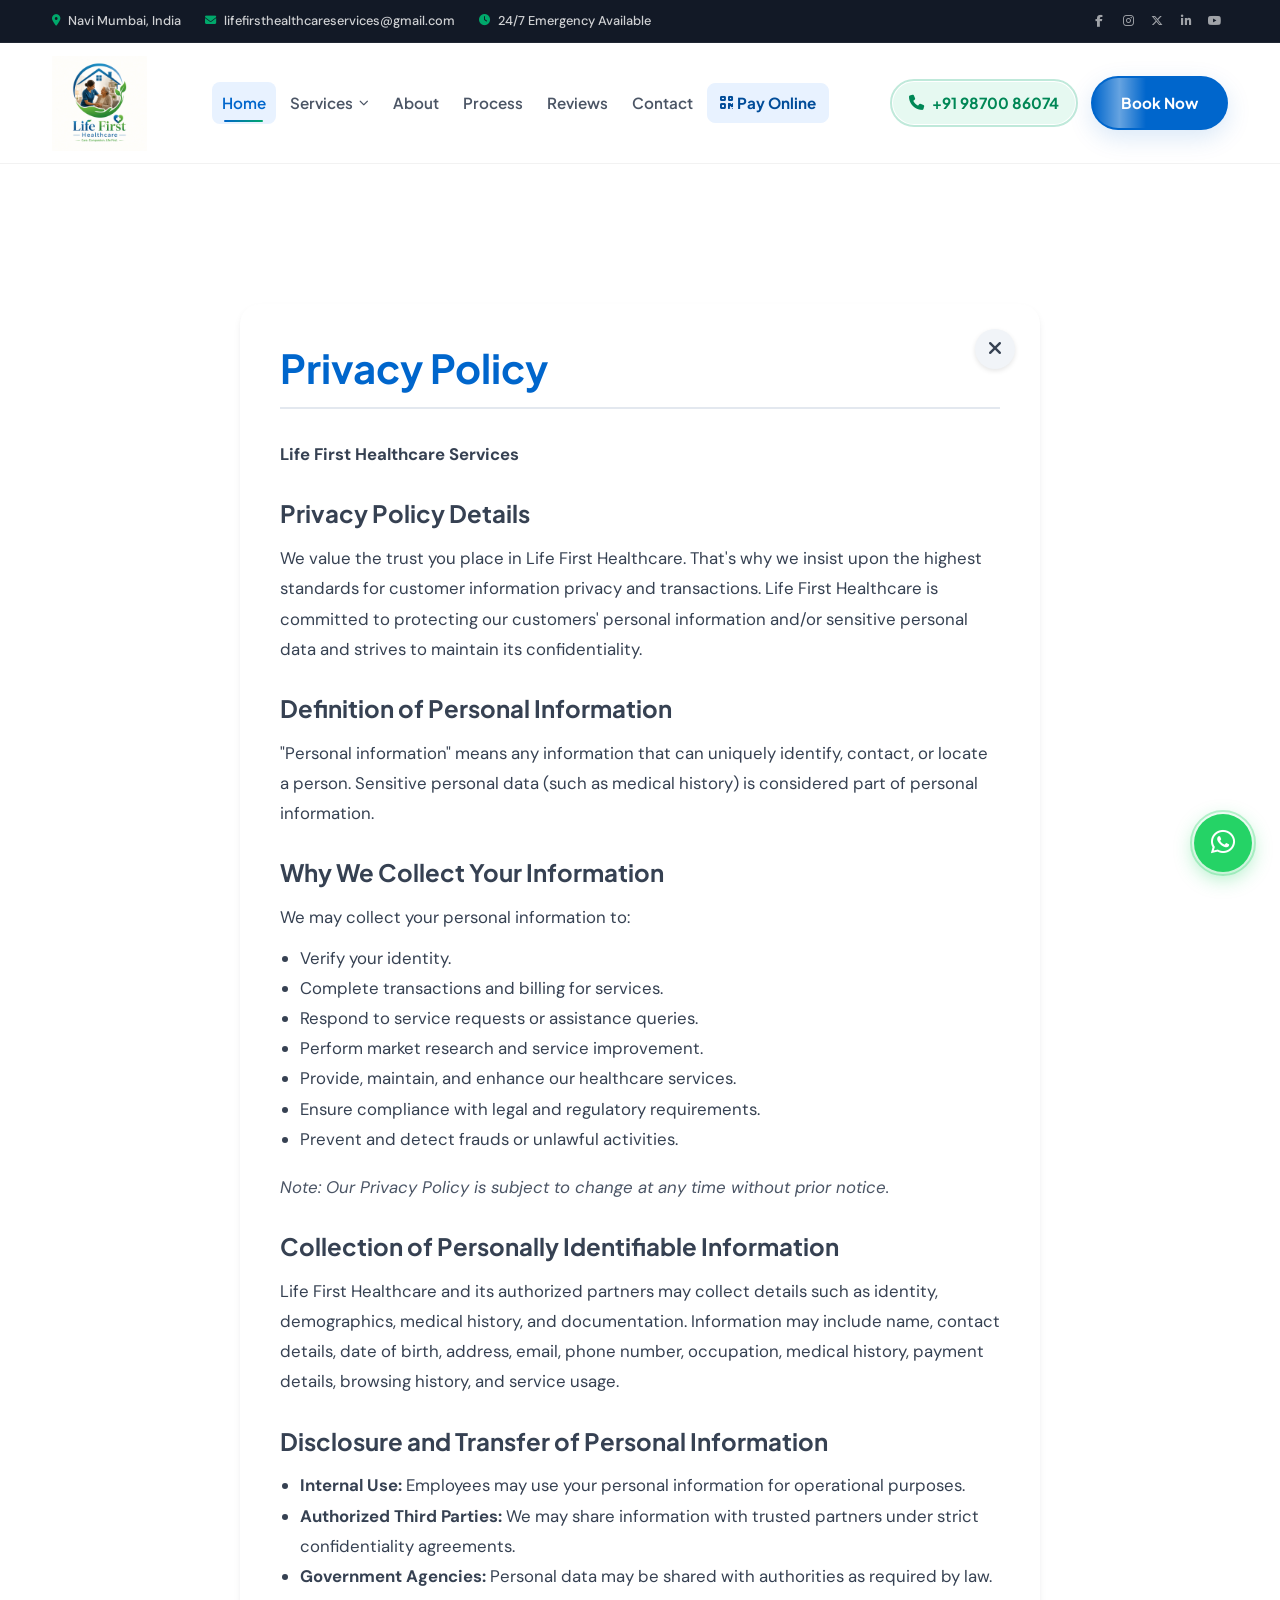
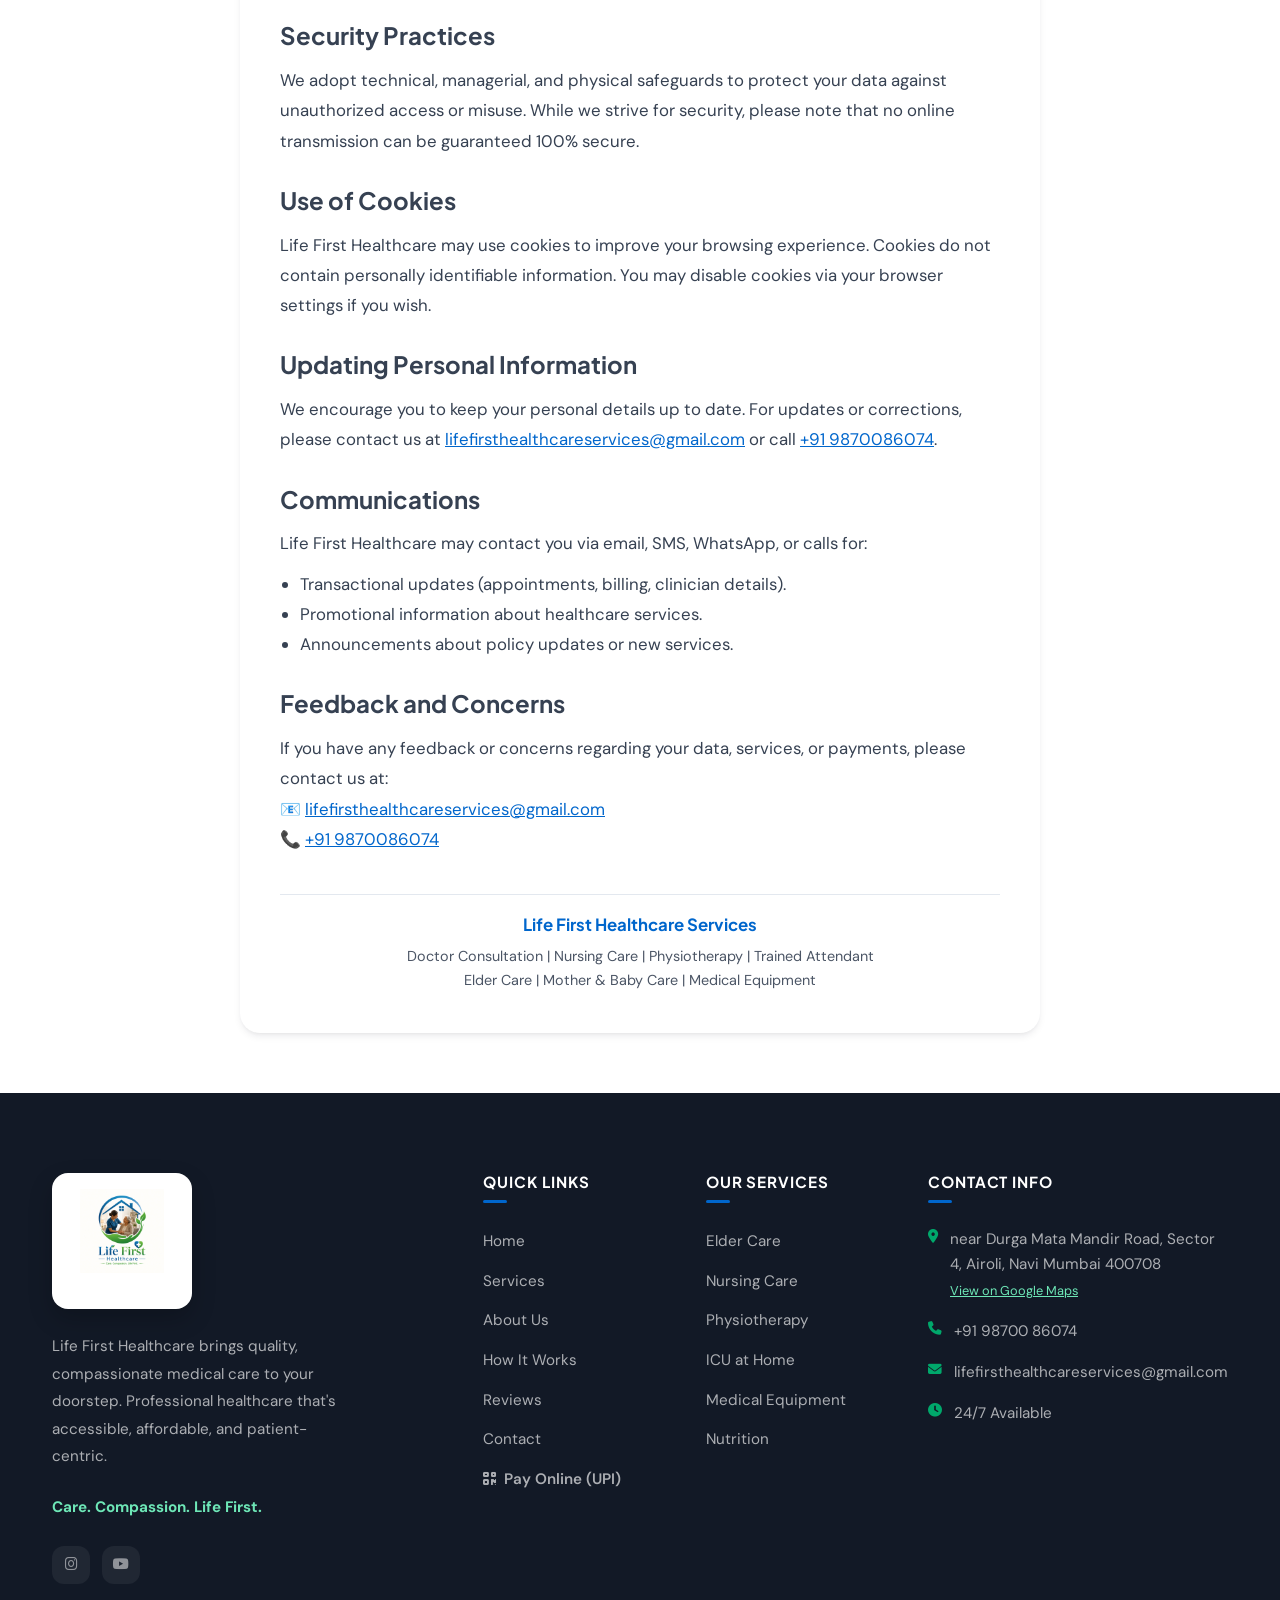
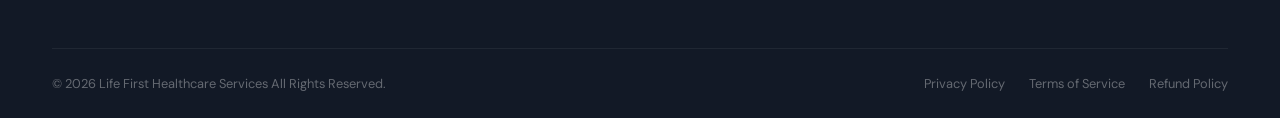
==== privacy.html @ 544d3007 "Initial commit" ====
<!DOCTYPE html>
<html lang="en">
<head>
  <meta charset="UTF-8" />
  <meta name="viewport" content="width=device-width, initial-scale=1.0" />
  <meta name="theme-color" content="#003366" />
  <title>Life First Healthcare - Quality Home Healthcare, Delivered to Your Doorstep</title>
  <meta name="description" content="Life First Healthcare provides premium home healthcare services — elder care, nursing, physiotherapy, ICU at home, lab tests & more. 24/7 care with verified professionals." />
  <meta name="keywords" content="home healthcare, elder care, nursing care, physiotherapy at home, ICU at home, lab tests, medical equipment, dental care, nutrition, Life First Healthcare" />

  <!-- Fonts (Plus Jakarta Sans + DM Sans) -->
  <link rel="preconnect" href="https://fonts.googleapis.com" />
  <link rel="preconnect" href="https://fonts.gstatic.com" crossorigin />
  <link href="https://fonts.googleapis.com/css2?family=Plus+Jakarta+Sans:wght@400;500;600;700;800&family=Playfair+Display:ital,wght@0,600;0,700;1,600&display=swap" rel="stylesheet" />

  <!-- Font Awesome 6 -->
  <link rel="stylesheet" href="https://cdnjs.cloudflare.com/ajax/libs/font-awesome/6.5.1/css/all.min.css" />

  <!-- Stylesheet -->
  <link rel="stylesheet" href="./assets/css/styles.css" />

  <!-- Favicon -->
  <link rel="icon" type="image/png" href="./assets/images/logo.png" />
</head>
<body>

  <!-- ===================== TOP BAR ===================== -->
  <div class="top-bar">
    <div class="container">
      <div class="top-bar-left">
        <div class="top-bar-item">
          <i class="fas fa-location-dot"></i>
          <span>Navi Mumbai, India</span>
        </div>
        <div class="top-bar-item">
          <i class="fas fa-envelope"></i>
          <span>lifefirsthealthcareservices@gmail.com</span>
        </div>
        <div class="top-bar-item">
          <i class="fas fa-clock"></i>
          <span>24/7 Emergency Available</span>
        </div>
      </div>
      <div class="top-bar-right">
        <div class="top-bar-social">
          <a href="#" aria-label="Facebook"><i class="fab fa-facebook-f"></i></a>
          <a href="#" aria-label="Instagram"><i class="fab fa-instagram"></i></a>
          <a href="#" aria-label="Twitter"><i class="fab fa-x-twitter"></i></a>
          <a href="#" aria-label="LinkedIn"><i class="fab fa-linkedin-in"></i></a>
          <a href="#" aria-label="YouTube"><i class="fab fa-youtube"></i></a>
        </div>
      </div>
    </div>
  </div>

  <!-- ===================== HEADER ===================== -->
  <header class="header" id="header">
    <div class="container">
      <nav class="navbar">
        <a href="index.html#home" class="logo">
          <img src="./assets/images/real-logo.jpg" alt="Life First Healthcare" />
        </a>

        <ul class="nav-links" id="navLinks">
          <li><a href="index.html#home" class="active">Home</a></li>
          <li class="dropdown">
            <a href="index.html#services" class="dropdown-toggle">
              Services <i class="fas fa-chevron-down"></i>
            </a>
            <div class="dropdown-menu">
              <a href="index.html#services" class="dropdown-item">
                <span class="dd-icon"><i class="fas fa-hand-holding-heart"></i></span> Elder Care
              </a>
              <a href="index.html#services" class="dropdown-item">
                <span class="dd-icon"><i class="fas fa-user-nurse"></i></span> Nursing Care
              </a>
              <a href="index.html#services" class="dropdown-item">
                <span class="dd-icon"><i class="fas fa-person-walking"></i></span> Physiotherapy
              </a>
              <a href="index.html#services" class="dropdown-item">
                <span class="dd-icon"><i class="fas fa-bed-pulse"></i></span> ICU at Home
              </a>
              <a href="index.html#services" class="dropdown-item">
                <span class="dd-icon"><i class="fas fa-wheelchair-move"></i></span> Medical Equipment
              </a>
              <a href="index.html#services" class="dropdown-item">
                <span class="dd-icon"><i class="fas fa-apple-whole"></i></span> Nutrition
              </a>
            </div>
          </li>
          <li><a href="index.html#about">About</a></li>
          <li><a href="index.html#how-it-works">Process</a></li>
          <li><a href="index.html#testimonials">Reviews</a></li>
          <li><a href="index.html#contact">Contact</a></li>
          <li><a href="#" onclick="openPaymentModal(event)" class="nav-pay-btn"><i class="fas fa-qrcode"></i> Pay Online</a></li>
          <li class="mobile-nav-cta">
            <a href="tel:+919870086074" class="btn btn-outline-primary" style="margin-bottom: 10px;"><i class="fas fa-phone"></i> +91 98700 86074</a>
            <a href="index.html#contact" class="btn btn-primary">Book Now</a>
          </li>
        </ul>

        <div class="nav-cta">
          <a href="tel:+919870086074" class="nav-phone">
            <i class="fas fa-phone"></i> +91 98700 86074
          </a>
          <a href="index.html#contact" class="btn btn-primary">Book Now</a>
        </div>

        <div class="menu-toggle" id="menuToggle" aria-label="Open menu" role="button" tabindex="0">
          <span></span><span></span><span></span>
        </div>
      </nav>
    </div>
  </header>

  <div class="nav-overlay" id="navOverlay"></div>

  
  <main id="main-content" style="padding: 140px 0 60px; min-height: 80vh;">
    <div class="container" style="max-width: 800px; margin: 0 auto; background: var(--white); padding: 40px; border-radius: var(--r-2xl); box-shadow: var(--shadow-md); position: relative;">
      <a href="index.html" aria-label="Close and return to home" style="position: absolute; top: 25px; right: 25px; width: 40px; height: 40px; background: var(--gray-100); border-radius: 50%; display: flex; align-items: center; justify-content: center; color: var(--text-dark); text-decoration: none; font-size: 1.2rem; transition: 0.3s; box-shadow: 0 2px 5px rgba(0,0,0,0.1);" onmouseover="this.style.background='var(--primary)'; this.style.color='white';" onmouseout="this.style.background='var(--gray-100)'; this.style.color='var(--text-dark)';">
        <i class="fas fa-times"></i>
      </a>
      <h1 style="color: var(--primary); font-size: 2.5rem; margin-bottom: 30px; border-bottom: 2px solid var(--gray-200); padding-bottom: 15px; padding-right: 50px;">Privacy Policy</h1>
      
      <p style="color: var(--gray-700); line-height: 1.8; margin-bottom: 20px;">
        <strong>Life First Healthcare Services</strong>
      </p>

      <h3 style="color: var(--text-dark); margin-top: 30px; margin-bottom: 15px; font-size: 1.5rem;">Privacy Policy Details</h3>
      <p style="color: var(--gray-700); line-height: 1.8; margin-bottom: 20px;">
        We value the trust you place in Life First Healthcare. That's why we insist upon the highest standards for customer information privacy and transactions. Life First Healthcare is committed to protecting our customers' personal information and/or sensitive personal data and strives to maintain its confidentiality.
      </p>

      <h3 style="color: var(--text-dark); margin-top: 30px; margin-bottom: 15px; font-size: 1.5rem;">Definition of Personal Information</h3>
      <p style="color: var(--gray-700); line-height: 1.8; margin-bottom: 20px;">
        "Personal information" means any information that can uniquely identify, contact, or locate a person. Sensitive personal data (such as medical history) is considered part of personal information.
      </p>

      <h3 style="color: var(--text-dark); margin-top: 30px; margin-bottom: 15px; font-size: 1.5rem;">Why We Collect Your Information</h3>
      <p style="color: var(--gray-700); line-height: 1.8; margin-bottom: 10px;">We may collect your personal information to:</p>
      <ul style="color: var(--gray-700); line-height: 1.8; margin-bottom: 20px; padding-left: 20px; list-style-type: disc;">
        <li>Verify your identity.</li>
        <li>Complete transactions and billing for services.</li>
        <li>Respond to service requests or assistance queries.</li>
        <li>Perform market research and service improvement.</li>
        <li>Provide, maintain, and enhance our healthcare services.</li>
        <li>Ensure compliance with legal and regulatory requirements.</li>
        <li>Prevent and detect frauds or unlawful activities.</li>
      </ul>
      <p style="color: var(--gray-600); font-style: italic; margin-bottom: 20px;">Note: Our Privacy Policy is subject to change at any time without prior notice.</p>

      <h3 style="color: var(--text-dark); margin-top: 30px; margin-bottom: 15px; font-size: 1.5rem;">Collection of Personally Identifiable Information</h3>
      <p style="color: var(--gray-700); line-height: 1.8; margin-bottom: 20px;">
        Life First Healthcare and its authorized partners may collect details such as identity, demographics, medical history, and documentation. Information may include name, contact details, date of birth, address, email, phone number, occupation, medical history, payment details, browsing history, and service usage.
      </p>

      <h3 style="color: var(--text-dark); margin-top: 30px; margin-bottom: 15px; font-size: 1.5rem;">Disclosure and Transfer of Personal Information</h3>
      <ul style="color: var(--gray-700); line-height: 1.8; margin-bottom: 20px; padding-left: 20px; list-style-type: disc;">
        <li><strong>Internal Use:</strong> Employees may use your personal information for operational purposes.</li>
        <li><strong>Authorized Third Parties:</strong> We may share information with trusted partners under strict confidentiality agreements.</li>
        <li><strong>Government Agencies:</strong> Personal data may be shared with authorities as required by law.</li>
      </ul>

      <h3 style="color: var(--text-dark); margin-top: 30px; margin-bottom: 15px; font-size: 1.5rem;">Security Practices</h3>
      <p style="color: var(--gray-700); line-height: 1.8; margin-bottom: 20px;">
        We adopt technical, managerial, and physical safeguards to protect your data against unauthorized access or misuse. While we strive for security, please note that no online transmission can be guaranteed 100% secure.
      </p>

      <h3 style="color: var(--text-dark); margin-top: 30px; margin-bottom: 15px; font-size: 1.5rem;">Use of Cookies</h3>
      <p style="color: var(--gray-700); line-height: 1.8; margin-bottom: 20px;">
        Life First Healthcare may use cookies to improve your browsing experience. Cookies do not contain personally identifiable information. You may disable cookies via your browser settings if you wish.
      </p>

      <h3 style="color: var(--text-dark); margin-top: 30px; margin-bottom: 15px; font-size: 1.5rem;">Updating Personal Information</h3>
      <p style="color: var(--gray-700); line-height: 1.8; margin-bottom: 20px;">
        We encourage you to keep your personal details up to date. For updates or corrections, please contact us at <a href="mailto:lifefirsthealthcareservices@gmail.com" style="color: var(--primary); text-decoration: underline;">lifefirsthealthcareservices@gmail.com</a> or call <a href="tel:+919870086074" style="color: var(--primary); text-decoration: underline;">+91 9870086074</a>.
      </p>

      <h3 style="color: var(--text-dark); margin-top: 30px; margin-bottom: 15px; font-size: 1.5rem;">Communications</h3>
      <p style="color: var(--gray-700); line-height: 1.8; margin-bottom: 10px;">Life First Healthcare may contact you via email, SMS, WhatsApp, or calls for:</p>
      <ul style="color: var(--gray-700); line-height: 1.8; margin-bottom: 20px; padding-left: 20px; list-style-type: disc;">
        <li>Transactional updates (appointments, billing, clinician details).</li>
        <li>Promotional information about healthcare services.</li>
        <li>Announcements about policy updates or new services.</li>
      </ul>

      <h3 style="color: var(--text-dark); margin-top: 30px; margin-bottom: 15px; font-size: 1.5rem;">Feedback and Concerns</h3>
      <p style="color: var(--gray-700); line-height: 1.8; margin-bottom: 20px;">
        If you have any feedback or concerns regarding your data, services, or payments, please contact us at:
        <br>📧 <a href="mailto:lifefirsthealthcareservices@gmail.com" style="color: var(--primary); text-decoration: underline;">lifefirsthealthcareservices@gmail.com</a>
        <br>📞 <a href="tel:+919870086074" style="color: var(--primary); text-decoration: underline;">+91 9870086074</a>
      </p>

      <div style="margin-top: 40px; padding-top: 20px; border-top: 1px solid var(--gray-200); text-align: center;">
        <h4 style="color: var(--primary); margin-bottom: 10px;">Life First Healthcare Services</h4>
        <p style="color: var(--gray-600); font-size: 0.9rem;">
          Doctor Consultation | Nursing Care | Physiotherapy | Trained Attendant<br>
          Elder Care | Mother & Baby Care | Medical Equipment
        </p>
      </div>
    </div>
  </main>


  <!-- ===================== FOOTER ===================== -->
  <footer class="footer">
    <div class="container">
      <div class="footer-grid">
        <div class="footer-brand">
          <a href="index.html#home" class="logo footer-logo">
            <img src="./assets/images/real-logo.jpg" alt="Life First Healthcare" loading="lazy" />
          </a>
          <p>Life First Healthcare brings quality, compassionate medical care to your doorstep. Professional healthcare that's accessible, affordable, and patient-centric.</p>
          <p class="tagline">Care. Compassion. Life First.</p>
          <div class="footer-social">
            <a href="https://www.instagram.com/lifefirst.24/?hl=en" target="_blank" rel="noopener noreferrer" aria-label="Instagram"><i class="fab fa-instagram"></i></a>
            <a href="https://www.youtube.com/@LifeFirstHealthcare" target="_blank" rel="noopener noreferrer" aria-label="YouTube"><i class="fab fa-youtube"></i></a>
          </div>
        </div>

        <div>
          <h4>Quick Links</h4>
          <ul class="footer-links">
            <li><a href="index.html#home">Home</a></li>
            <li><a href="index.html#services">Services</a></li>
            <li><a href="index.html#about">About Us</a></li>
            <li><a href="index.html#how-it-works">How It Works</a></li>
            <li><a href="index.html#testimonials">Reviews</a></li>
            <li><a href="index.html#contact">Contact</a></li>
            <li><a href="#" onclick="openPaymentModal(event)" style="font-weight: 600;"><i class="fas fa-qrcode" style="margin-right: 4px;"></i> Pay Online (UPI)</a></li>
          </ul>
        </div>

        <div>
          <h4>Our Services</h4>
          <ul class="footer-links">
            <li><a href="index.html#services">Elder Care</a></li>
            <li><a href="index.html#services">Nursing Care</a></li>
            <li><a href="index.html#services">Physiotherapy</a></li>
            <li><a href="index.html#services">ICU at Home</a></li>
            <li><a href="index.html#services">Medical Equipment</a></li>
            <li><a href="index.html#services">Nutrition</a></li>
          </ul>
        </div>

        <div>
          <h4>Contact Info</h4>
          <div class="footer-contact-item">
            <i class="fas fa-location-dot"></i>
            <span>
              near Durga Mata Mandir Road, Sector 4, Airoli, Navi Mumbai 400708<br>
              <a href="https://www.google.com/maps/search/?api=1&query=near+Durga+Mata+Mandir+Road,+Sector+4,+Airoli,+Navi+Mumbai,+Maharashtra+400708" target="_blank" rel="noopener" style="color: #6ee7b7; font-size: 0.8rem; text-decoration: underline; margin-top: 3px; display: inline-block;">View on Google Maps</a>
            </span>
          </div>
          <div class="footer-contact-item">
            <i class="fas fa-phone"></i>
            <span>+91 98700 86074</span>
          </div>
          <div class="footer-contact-item">
            <i class="fas fa-envelope"></i>
            <span>lifefirsthealthcareservices@gmail.com</span>
          </div>
          <div class="footer-contact-item">
            <i class="fas fa-clock"></i>
            <span>24/7 Available</span>
          </div>
        </div>
      </div>

      <div class="footer-bottom">
        <p>&copy; 2026 Life First Healthcare Services All Rights Reserved.</p>
        <div class="footer-bottom-links">
          <a href="privacy.html">Privacy Policy</a>
          <a href="terms.html">Terms of Service</a>
          <a href="#">Refund Policy</a>
        </div>
      </div>
    </div>
  </footer>

  <!-- ===================== FLOATING BUTTONS ===================== -->
  <div class="whatsapp-float">
    <a href="https://wa.me/919870086074?text=Hello,%20I'm%20interested%20in%20your%20home%20healthcare%20services.%20Please%20guide%20me." target="_blank" class="whatsapp-btn" aria-label="Chat on WhatsApp">
      <i class="fab fa-whatsapp"></i>
    </a>
  </div>

  <button type="button" class="back-to-top" id="backToTop" aria-label="Back to top">
    <i class="fas fa-chevron-up"></i>
  </button>

  <!-- ===================== PAYMENT MODAL ===================== -->
  <div class="modal-overlay" id="paymentModal">
    <div class="payment-modal-card">
      <button type="button" class="modal-close-btn" onclick="closePaymentModal()" aria-label="Close modal">&times;</button>
      <div class="payment-modal-header">
        <i class="fas fa-shield-halved" style="color: #00A86B; font-size: 2.2rem; margin-bottom: 12px;"></i>
        <h3>Secure UPI Payment</h3>
        <p>Life First Healthcare Services</p>
      </div>
      <div class="payment-modal-body">
        <div class="qr-container">
          <img src="./assets/images/qr-code.jpg" alt="UPI QR Code - Scan to Pay" loading="lazy" />
        </div>
        <div class="payment-details">
          <div class="upi-id-box">
            <div class="upi-text-wrap">
              <span class="label">UPI ID</span>
              <span class="value" id="upiIdText">lifefirsthealthcareservices@okicici</span>
            </div>
            <button type="button" class="copy-btn" onclick="copyUpiId()" title="Copy UPI ID">
              <i class="far fa-copy"></i> Copy
            </button>
          </div>
          <p class="payment-instruction">
            Scan the QR code with any UPI app (Google Pay, PhonePe, Paytm, BHIM, etc.) or copy the UPI ID to make a secure payment.
          </p>
          <div class="secure-badges">
            <span><i class="fas fa-check-double"></i> Instantly Credited</span>
            <span><i class="fas fa-lock"></i> 100% Safe Payment</span>
          </div>
        </div>
      </div>
    </div>
  </div>

  <!-- ===================== JAVASCRIPT ===================== -->
  <script>
    // === DOM Elements ===
    const menuToggle = document.getElementById('menuToggle');
    const navLinks = document.getElementById('navLinks');
    const navOverlay = document.getElementById('navOverlay');
    const header = document.getElementById('header');
    const backToTop = document.getElementById('backToTop');

    // === Mobile Navigation ===
    function toggleMenu(open) {
      const isOpen = open !== undefined ? open : !navLinks.classList.contains('open');
      menuToggle.classList.toggle('active', isOpen);
      menuToggle.setAttribute('aria-expanded', isOpen);
      navLinks.classList.toggle('open', isOpen);
      navOverlay.classList.toggle('active', isOpen);
      const isModalOpen = document.getElementById('paymentModal').classList.contains('active');
      document.body.style.overflow = (isOpen || isModalOpen) ? 'hidden' : '';
    }

    menuToggle.addEventListener('click', () => toggleMenu());
    menuToggle.addEventListener('keydown', (e) => {
      if (e.key === 'Enter' || e.key === ' ') {
        e.preventDefault();
        toggleMenu();
      }
    });
    navOverlay.addEventListener('click', () => toggleMenu(false));
    navLinks.querySelectorAll('a:not(.dropdown-toggle)').forEach(link =>
      link.addEventListener('click', () => toggleMenu(false))
    );

    // Clear mobile menu state on window resize (e.g. tablet rotation)
    window.addEventListener('resize', () => {
      if (window.innerWidth > 768 && navLinks.classList.contains('open')) {
        toggleMenu(false);
      }
    });

    // Mobile dropdown
    document.querySelectorAll('.dropdown').forEach(dd => {
      dd.querySelector('.dropdown-toggle').addEventListener('click', e => {
        if (window.innerWidth <= 768) {
          e.preventDefault();
          dd.classList.toggle('active');
        }
      });
    });

    // === Performance Optimized Scroll (60fps) ===
    const sections = document.querySelectorAll('section[id]');
    const heroBg = document.querySelector('.hero-bg');
    let scrollTicking = false;

    window.addEventListener('scroll', () => {
      if (!scrollTicking) {
        window.requestAnimationFrame(() => {
          // 1. Sticky Header & Back to Top
          const y = window.scrollY;
          header.classList.toggle('scrolled', y > 40);
          backToTop.classList.toggle('visible', y > 500);

          // 2. Hero Parallax Effect
          if (heroBg && y < window.innerHeight) {
            heroBg.style.transform = `translate3d(0, ${y * 0.3}px, 0)`;
          }

          // 3. Active Nav Highlighting
          const navY = y + 120;
          sections.forEach(s => {
            const match = navY >= s.offsetTop && navY < s.offsetTop + s.offsetHeight;
            const link = document.querySelector(`.nav-links a[href="#${s.id}"]`);
            if (link) link.classList.toggle('active', match);
          });

          scrollTicking = false;
        });
        scrollTicking = true;
      }
    }, { passive: true });

    // === Back to Top ===
    backToTop.addEventListener('click', () => window.scrollTo({ top: 0, behavior: 'smooth' }));

    // === Smooth Scroll ===
    document.querySelectorAll('a[href^="#"]').forEach(a => {
      a.addEventListener('click', e => {
        const href = a.getAttribute('href');
        if (href === '#' || !href) {
          e.preventDefault();
          return;
        }
        try {
          const t = document.querySelector(href);
          if (t) {
            e.preventDefault();
            // Calculate header height dynamically to offset the scroll target position
            const headerElement = document.getElementById('header');
            const headerHeight = headerElement ? headerElement.offsetHeight : 80;
            const targetPos = t.getBoundingClientRect().top + window.scrollY - headerHeight;
            window.scrollTo({
              top: targetPos,
              behavior: 'smooth'
            });
          }
        } catch (err) {
          console.warn("Smooth scroll selector warning:", err);
        }
      });
    });


    // === Scroll Reveal ===
    const revealObserver = new IntersectionObserver((entries) => {
      entries.forEach(entry => {
        if (entry.isIntersecting) {
          entry.target.classList.add('visible');
          revealObserver.unobserve(entry.target);
        }
      });
    }, { threshold: 0.12, rootMargin: '0px 0px -40px 0px' });

    document.querySelectorAll('.reveal').forEach(el => revealObserver.observe(el));

    // === Counter Animation ===
    function animateValue(el, target, suffix = '+', decimals = 0) {
      if (!el) return;
      let current = 0;
      const step = target / 50;
      const timer = setInterval(() => {
        current += step;
        if (current >= target) { current = target; clearInterval(timer); }
        el.textContent = (decimals ? current.toFixed(1) : Math.floor(current).toLocaleString()) + suffix;
      }, 35);
    }

    const heroObs = new IntersectionObserver(entries => {
      if (entries[0].isIntersecting) {
        animateValue(document.getElementById('statPatients'), 2000, '+');
        animateValue(document.getElementById('statProfessionals'), 200, '+');
        animateValue(document.getElementById('statRating'), 4.8, '★', 1);
        heroObs.disconnect();
      }
    }, { threshold: 0.25 });
    heroObs.observe(document.getElementById('home'));

    // === Form Submit (Dual Integration: Email + WhatsApp) ===
    function handleFormSubmit(e) {
      e.preventDefault();
      const form = e.target;
      const btn = form.querySelector('button[type="submit"]');
      if (btn.disabled) return; // Prevent double submission
      
      const orig = btn.innerHTML;
      btn.innerHTML = '<i class="fas fa-spinner fa-spin"></i> Processing...';
      btn.disabled = true;

      // 1. Collect form data for WhatsApp
      const name = form.name.value;
      const phone = form.phone.value;
      const email = form.email.value || 'Not provided';
      const service = form.service.options[form.service.selectedIndex].text;
      const message = form.message.value || 'No additional message';

      // 2. Prepare and send Email Request in background (FormSubmit)
      const formData = new FormData(form);
      fetch("https://formsubmit.co/ajax/lifefirsthealthcareservices@gmail.com", {
        method: "POST",
        body: formData,
        headers: { 'Accept': 'application/json' }
      }).catch(err => console.error("Email notification failed silently: ", err));

      // 3. Prepare WhatsApp Request
      const targetPhone = "919870086074";
      const waMessage = `*Life First Callback Request!* 🚨\n\n*Name:* ${name}\n*Phone:* ${phone}\n*Email:* ${email}\n*Service Needed:* ${service}\n*Message:* ${message}`;
      const waUrl = `https://wa.me/${targetPhone}?text=${encodeURIComponent(waMessage)}`;

      // 4. Open WhatsApp immediately
      window.open(waUrl, '_blank');

      // 5. Success UI Feedback
      setTimeout(() => {
        btn.innerHTML = '<i class="fas fa-check-circle"></i> Request Sent!';
        btn.style.background = '#25D366';
        btn.style.borderColor = '#25D366';
        form.reset();
        
        setTimeout(() => {
          btn.innerHTML = orig;
          btn.style.background = '';
          btn.style.borderColor = '';
          btn.disabled = false;
        }, 4000);
      }, 1000);
    }

    // === Payment Modal Handling ===
    const paymentModal = document.getElementById('paymentModal');

    function openPaymentModal(e) {
      if (e) e.preventDefault();
      paymentModal.classList.add('active');
      document.body.style.overflow = 'hidden';
    }

    function closePaymentModal() {
      paymentModal.classList.remove('active');
      document.body.style.overflow = '';
    }

    // Close on click outside
    paymentModal.addEventListener('click', (e) => {
      if (e.target === paymentModal) {
        closePaymentModal();
      }
    });

    // Close modals on Escape key press (A11y/UX fix)
    document.addEventListener('keydown', (e) => {
      if (e.key === 'Escape') {
        if (paymentModal.classList.contains('active')) closePaymentModal();
        if (navLinks.classList.contains('open')) toggleMenu(false);
      }
    });

    // Copy UPI ID function
    function copyUpiId() {
      const upiText = document.getElementById('upiIdText').textContent;
      navigator.clipboard.writeText(upiText).then(() => {
        const copyBtn = document.querySelector('.upi-id-box .copy-btn');
        const origText = copyBtn.innerHTML;
        copyBtn.innerHTML = '<i class="fas fa-check"></i> Copied!';
        copyBtn.style.background = '#00A86B';
        copyBtn.style.color = '#fff';
        copyBtn.style.borderColor = '#00A86B';
        setTimeout(() => {
          copyBtn.innerHTML = origText;
          copyBtn.style.background = '';
          copyBtn.style.color = '';
          copyBtn.style.borderColor = '';
        }, 2000);
      }).catch(err => {
        console.error('Failed to copy text: ', err);
      });
    }
  </script>



</body>
</html>
---- assets/css/styles.css ----
/* ========================================
   LIFE FIRST HEALTHCARE — Premium Design System v2
   Care. Compassion. Life First.
   Inspired by Portea, Practo, Nightingales
   ======================================== */

/* === Google Fonts Import === */
@import url('https://fonts.googleapis.com/css2?family=Plus+Jakarta+Sans:wght@400;500;600;700;800&family=DM+Sans:wght@400;500;600;700&display=swap');

/* === Design Tokens === */
:root {
  /* Primary - Medical Blue */
  --primary: #0066CC;
  --primary-light: #E8F2FF;
  --primary-lighter: #F4F9FF;
  --primary-dark: #004C99;
  --primary-darker: #003366;

  /* Accent - Healing Green */
  --accent: #00A86B;
  --accent-light: #E6F9F1;
  --accent-dark: #008756;

  /* Warm Accent - Compassion */
  --warm: #FF6B35;
  --warm-light: #FFF0EB;

  /* Neutrals */
  --white: #FFFFFF;
  --gray-50: #F8FAFB;
  --gray-100: #F1F4F8;
  --gray-200: #E3E8EF;
  --gray-300: #CDD5DF;
  --gray-400: #9AA4B2;
  --gray-500: #697586;
  --gray-600: #4B5565;
  --gray-700: #364152;
  --gray-800: #202939;
  --gray-900: #121926;

  /* Semantic */
  --success: #12B76A;
  --warning: #F79009;
  --error: #F04438;
  --info: #0BA5EC;

  /* Typography */
  --font-heading: 'Plus Jakarta Sans', -apple-system, sans-serif;
  --font-body: 'DM Sans', -apple-system, sans-serif;

  /* Fluid Sizing */
  --text-xs: 0.8rem;
  --text-sm: 0.95rem;
  --text-base: 1.05rem;
  --text-lg: 1.2rem;
  --text-xl: 1.35rem;
  --text-2xl: 1.6rem;
  --text-3xl: clamp(1.75rem, 1.5rem + 1vw, 2rem);
  --text-4xl: clamp(2rem, 1.5rem + 1.5vw, 2.75rem);
  --text-5xl: clamp(2.5rem, 1.8rem + 2.5vw, 3.75rem);
  --text-6xl: clamp(3rem, 2rem + 3.5vw, 4.5rem);

  /* Spacing */
  --sp-1: 0.25rem;
  --sp-2: 0.5rem;
  --sp-3: 0.75rem;
  --sp-4: 1rem;
  --sp-5: 1.25rem;
  --sp-6: 1.5rem;
  --sp-8: 2rem;
  --sp-10: 2.5rem;
  --sp-12: 3rem;
  --sp-16: 4rem;
  --sp-20: 5rem;
  --sp-24: 6rem;
  --sp-32: 8rem;

  /* Radius */
  --r-sm: 6px;
  --r-md: 8px;
  --r-lg: 12px;
  --r-xl: 16px;
  --r-2xl: 20px;
  --r-3xl: 24px;
  --r-full: 9999px;

  /* Shadows */
  --shadow-xs: 0 1px 2px rgba(16,24,40,0.05);
  --shadow-sm: 0 1px 3px rgba(16,24,40,0.1), 0 1px 2px rgba(16,24,40,0.06);
  --shadow-md: 0 4px 8px -2px rgba(16,24,40,0.1), 0 2px 4px -2px rgba(16,24,40,0.06);
  --shadow-lg: 0 12px 16px -4px rgba(16,24,40,0.08), 0 4px 6px -2px rgba(16,24,40,0.03);
  --shadow-xl: 0 20px 24px -4px rgba(16,24,40,0.08), 0 8px 8px -4px rgba(16,24,40,0.03);
  --shadow-2xl: 0 24px 48px -12px rgba(16,24,40,0.18);
  --shadow-blue: 0 8px 24px rgba(0,102,204,0.15);
  --shadow-blue-lg: 0 16px 40px rgba(0,102,204,0.2);
  --shadow-green: 0 8px 24px rgba(0,168,107,0.15);

  /* Transitions */
  --ease-out: cubic-bezier(0.25, 0.46, 0.45, 0.94);
  --ease-spring: cubic-bezier(0.34, 1.56, 0.64, 1);
  --t-fast: 200ms var(--ease-out);
  --t-base: 350ms var(--ease-out);
  --t-slow: 600ms var(--ease-out);

  /* Layout */
  --max-w: 1240px;
  --gutter: clamp(1rem, 4vw, 2rem);
}

/* === Reset === */
*, *::before, *::after {
  margin: 0;
  padding: 0;
  box-sizing: border-box;
}

html {
  scroll-behavior: smooth;
  scroll-padding-top: 130px;
  -webkit-text-size-adjust: 100%;
}

::selection {
  background: rgba(0, 102, 204, 0.2);
  color: var(--primary-dark);
}

::-webkit-scrollbar {
  width: 8px;
}
::-webkit-scrollbar-track {
  background: var(--gray-50);
}
::-webkit-scrollbar-thumb {
  background: linear-gradient(180deg, var(--gray-300), var(--gray-400));
  border-radius: 4px;
  transition: background 0.3s ease;
}
::-webkit-scrollbar-thumb:hover {
  background: linear-gradient(180deg, var(--primary), var(--primary-dark));
}

body {
  font-family: var(--font-body);
  font-size: var(--text-base);
  line-height: 1.65;
  color: var(--gray-700);
  background: var(--white);
  overflow-x: hidden;
  -webkit-font-smoothing: antialiased;
}

img { max-width: 100%; height: auto; display: block; }
a { text-decoration: none; color: inherit; }
ul, ol { list-style: none; }
button { border: none; cursor: pointer; font-family: inherit; }
input, select, textarea { font-family: inherit; }

a:focus-visible, button:focus-visible, input:focus-visible, textarea:focus-visible {
  outline: 3px solid rgba(0, 102, 204, 0.4);
  outline-offset: 2px;
  border-radius: 2px;
}

h1, h2, h3, h4, h5, h6 {
  font-family: var(--font-heading);
  font-weight: 700;
  line-height: 1.2;
  color: var(--gray-900);
}

/* === Layout === */
.container {
  max-width: var(--max-w);
  margin: 0 auto;
  padding: 0 var(--gutter);
}

.section {
  padding: var(--sp-24) 0;
  position: relative;
  scroll-margin-top: 100px;
}

/* === Section Headers === */
.section-label {
  display: inline-flex;
  align-items: center;
  gap: var(--sp-2);
  padding: 6px 16px;
  background: linear-gradient(135deg, var(--primary-light), rgba(0, 102, 204, 0.08));
  color: var(--primary);
  font-family: var(--font-heading);
  font-size: var(--text-sm);
  font-weight: 700;
  border-radius: var(--r-full);
  margin-bottom: var(--sp-4);
  letter-spacing: 0.03em;
  text-transform: uppercase;
  position: relative;
  overflow: hidden;
}

.section-label::after {
  content: '';
  position: absolute;
  top: 0; left: -100%; bottom: 0; width: 60%;
  background: linear-gradient(90deg, transparent, rgba(255,255,255,0.5), transparent);
  animation: labelShine 3.5s infinite;
}

@keyframes labelShine {
  0% { left: -100%; }
  40%, 100% { left: 200%; }
}

.section-label i {
  font-size: 0.85em;
}

.section-title {
  font-size: var(--text-4xl);
  font-weight: 800;
  margin-bottom: var(--sp-4);
  letter-spacing: -0.02em;
}

.section-title .highlight {
  color: var(--primary);
}

.section-title .highlight-green {
  color: var(--accent);
}

.section-desc {
  font-size: var(--text-lg);
  color: var(--gray-500);
  line-height: 1.75;
  max-width: 620px;
}

.section-header {
  text-align: center;
  max-width: 700px;
  margin: 0 auto var(--sp-16);
}

.section-header .section-desc {
  margin: 0 auto;
}

/* === Buttons === */
.btn {
  display: inline-flex;
  align-items: center;
  justify-content: center;
  gap: var(--sp-2);
  padding: 12px 28px;
  font-family: var(--font-heading);
  font-size: var(--text-sm);
  font-weight: 700;
  border: 2px solid transparent;
  border-radius: var(--r-full);
  transition: all 0.3s cubic-bezier(0.4, 0, 0.2, 1);
  cursor: pointer;
  text-align: center;
  position: relative;
  overflow: hidden;
  z-index: 1;
}

@keyframes buttonShine {
  0% { transform: translateX(-150%) skewX(-15deg); }
  30%, 100% { transform: translateX(250%) skewX(-15deg); }
}

.btn::after {
  content: '';
  position: absolute;
  top: 0; left: 0; bottom: 0; width: 40%;
  background: linear-gradient(90deg, rgba(255,255,255,0) 0%, rgba(255,255,255,0.4) 50%, rgba(255,255,255,0) 100%);
  animation: buttonShine 4s infinite cubic-bezier(0.4, 0, 0.2, 1);
  z-index: -1;
}

.btn::before {
  content: '';
  position: absolute;
  inset: 0;
  background: linear-gradient(135deg, rgba(255,255,255,0.2), transparent);
  opacity: 0;
  transition: opacity var(--t-fast);
}

.btn:hover::before {
  opacity: 1;
}

.btn:active {
  transform: translateY(1px) scale(0.98) !important;
}

.btn-primary {
  background: var(--primary);
  color: var(--white);
  box-shadow: var(--shadow-blue);
}

.btn-primary:hover {
  background: var(--primary-dark);
  transform: translateY(-2px);
  box-shadow: var(--shadow-blue-lg);
}

.btn-accent {
  background: var(--accent);
  color: var(--white);
  box-shadow: var(--shadow-green);
}

.btn-accent:hover {
  background: var(--accent-dark);
  transform: translateY(-2px);
}

.btn-outline-white {
  background: transparent;
  color: var(--white);
  border-color: rgba(255,255,255,0.4);
}

.btn-outline-white:hover {
  background: rgba(255,255,255,0.15);
  border-color: var(--white);
  transform: translateY(-2px);
}

.btn-outline-primary {
  background: transparent;
  color: var(--primary);
  border-color: var(--primary);
}

.btn-outline-primary:hover {
  background: var(--primary);
  color: var(--white);
  transform: translateY(-2px);
}

.btn-white {
  background: var(--white);
  color: var(--primary);
  box-shadow: var(--shadow-lg);
}

.btn-white:hover {
  transform: translateY(-2px);
  box-shadow: var(--shadow-xl);
}

.btn-lg {
  padding: 16px 36px;
  font-size: var(--text-base);
}

.btn-icon {
  width: 48px;
  height: 48px;
  padding: 0;
  border-radius: var(--r-full);
}

/* ====================================
   TOP BAR — Emergency / Contact Strip
   ==================================== */
.top-bar {
  background: var(--gray-900);
  color: rgba(255,255,255,0.8);
  padding: 8px 0;
  font-size: var(--text-xs);
  font-weight: 500;
  border-bottom: 1px solid rgba(255,255,255,0.06);
}

.top-bar .container {
  display: flex;
  justify-content: space-between;
  align-items: center;
}

.top-bar-left {
  display: flex;
  align-items: center;
  gap: var(--sp-6);
}

.top-bar-item {
  display: flex;
  align-items: center;
  gap: var(--sp-2);
}

.top-bar-item i {
  color: var(--accent);
  font-size: 0.7rem;
}

.top-bar-right {
  display: flex;
  align-items: center;
  gap: var(--sp-3);
}

.top-bar-social a {
  display: inline-flex;
  align-items: center;
  justify-content: center;
  width: 26px;
  height: 26px;
  border-radius: var(--r-full);
  color: rgba(255,255,255,0.6);
  font-size: 0.75rem;
  transition: all 0.3s cubic-bezier(0.34, 1.56, 0.64, 1);
}

.top-bar-social a:hover {
  color: var(--white);
  transform: scale(1.3);
}

/* ====================================
   HEADER — Sticky Navigation
   ==================================== */
.header {
  position: sticky;
  top: 0;
  z-index: 100;
  background: rgba(255, 255, 255, 0.85);
  backdrop-filter: blur(24px) saturate(180%);
  -webkit-backdrop-filter: blur(24px) saturate(180%);
  border-bottom: 1px solid rgba(0, 0, 0, 0.05);
  transition: all 0.4s cubic-bezier(0.4, 0, 0.2, 1);
}

.header::after {
  content: '';
  position: absolute;
  bottom: 0; left: 0; right: 0; height: 1px;
  background: linear-gradient(90deg, transparent, rgba(0, 102, 204, 0.2), transparent);
  opacity: 0;
  transition: opacity 0.4s ease;
}

.header.scrolled::after {
  opacity: 1;
}

.header.scrolled {
  box-shadow: var(--shadow-md);
  border-bottom-color: transparent;
}

.navbar {
  display: flex;
  align-items: center;
  justify-content: space-between;
  height: 120px;
  gap: var(--sp-8);
}

.logo {
  display: flex;
  align-items: center;
  flex-shrink: 0;
}

.logo img {
  height: 95px;
  max-width: 100%;
  object-fit: contain;
  transition: transform 0.3s cubic-bezier(0.4, 0, 0.2, 1);
}

.logo:hover img {
  transform: scale(1.05);
}

.footer-logo {
  display: inline-block;
  background: var(--white);
  padding: 8px 20px;
  border-radius: var(--r-xl);
  margin-bottom: var(--sp-4);
  box-shadow: 0 10px 25px rgba(0,0,0,0.2);
}

.footer-logo img {
  height: 75px;
}

/* Nav Links */
.nav-links {
  display: flex;
  align-items: center;
  gap: 4px;
}

.nav-links > li > a {
  display: flex;
  align-items: center;
  gap: 4px;
  padding: 8px 10px;
  font-family: var(--font-heading);
  font-size: var(--text-sm);
  font-weight: 600;
  color: var(--gray-600);
  border-radius: var(--r-md);
  transition: all 0.3s cubic-bezier(0.4, 0, 0.2, 1);
  position: relative;
  white-space: nowrap;
}

.nav-links > li > a::after {
  content: '';
  position: absolute;
  bottom: 2px; left: 50%; right: 50%;
  height: 2px;
  background: linear-gradient(90deg, var(--primary), var(--accent));
  border-radius: var(--r-full);
  transition: all 0.3s cubic-bezier(0.34, 1.56, 0.64, 1);
}

.nav-links > li > a:hover,
.nav-links > li > a.active {
  color: var(--primary);
  background: var(--primary-light);
}

.nav-links > li > a:hover::after,
.nav-links > li > a.active::after {
  left: 20%; right: 20%;
}

.nav-pay-btn {
  border: 1px solid var(--primary-light);
  background: var(--primary-light);
  color: var(--primary-dark) !important;
  padding: 6px 12px !important;
  border-radius: 50px;
  font-weight: 700 !important;
  display: inline-flex;
  align-items: center;
  gap: 5px;
  white-space: nowrap;
}

.nav-pay-btn:hover {
  background: var(--primary) !important;
  color: var(--white) !important;
  border-color: var(--primary) !important;
}

/* Nav CTA area */
.nav-cta {
  display: flex;
  align-items: center;
  gap: var(--sp-4);
  flex-shrink: 0;
}

.mobile-nav-cta {
  display: none;
}

.nav-phone {
  display: flex;
  align-items: center;
  gap: var(--sp-2);
  padding: 8px 16px;
  background: var(--accent-light);
  color: var(--accent-dark);
  border-radius: var(--r-full);
  font-family: var(--font-heading);
  font-size: var(--text-sm);
  font-weight: 700;
  transition: all 0.3s cubic-bezier(0.4, 0, 0.2, 1);
  position: relative;
}

.nav-phone::before {
  content: '';
  position: absolute;
  inset: -3px;
  border-radius: var(--r-full);
  border: 2px solid rgba(0, 168, 107, 0.25);
  animation: phonePulse 2.5s ease-in-out infinite;
}

@keyframes phonePulse {
  0%, 100% { transform: scale(1); opacity: 0.5; }
  50% { transform: scale(1.08); opacity: 0; }
}

.nav-phone:hover {
  background: var(--accent);
  color: var(--white);
  transform: scale(1.05);
  box-shadow: 0 8px 20px rgba(0, 168, 107, 0.25);
}

.nav-phone i {
  animation: ring 3s ease-in-out infinite;
}

@keyframes ring {
  0%, 100% { transform: rotate(0); }
  4%, 12% { transform: rotate(12deg); }
  8%, 16% { transform: rotate(-12deg); }
  20% { transform: rotate(0); }
}

/* Dropdown */
.dropdown { position: relative; }

.dropdown-toggle i {
  font-size: 0.6rem;
  transition: transform var(--t-fast);
  margin-left: 2px;
}

.dropdown-menu {
  position: absolute;
  top: calc(100% + 12px);
  left: 50%;
  transform: translateX(-50%) translateY(15px) scale(0.95);
  background: rgba(255, 255, 255, 0.95);
  backdrop-filter: blur(30px) saturate(200%);
  -webkit-backdrop-filter: blur(30px) saturate(200%);
  border-radius: var(--r-xl);
  box-shadow: 0 30px 60px -15px rgba(0, 102, 204, 0.15), 0 10px 25px -5px rgba(0, 0, 0, 0.05);
  padding: var(--sp-3);
  min-width: 540px;
  opacity: 0;
  visibility: hidden;
  transition: all 0.4s cubic-bezier(0.34, 1.56, 0.64, 1);
  display: grid;
  grid-template-columns: 1fr 1fr;
  gap: 2px;
  border: 1px solid rgba(255, 255, 255, 0.8);
}

.dropdown-menu::before {
  content: '';
  position: absolute;
  top: -6px; left: 50%;
  transform: translateX(-50%) rotate(45deg);
  width: 12px; height: 12px;
  background: var(--white);
  border-top: 1px solid rgba(255, 255, 255, 0.8);
  border-left: 1px solid rgba(255, 255, 255, 0.8);
  z-index: -1;
}

.dropdown:hover .dropdown-menu {
  opacity: 1;
  visibility: visible;
  transform: translateX(-50%) translateY(0) scale(1);
}

.dropdown:hover .dropdown-toggle i {
  transform: rotate(180deg);
}

.dropdown-item {
  display: flex;
  align-items: center;
  gap: var(--sp-3);
  padding: 10px 14px;
  border-radius: var(--r-md);
  font-size: var(--text-sm);
  font-weight: 500;
  color: var(--gray-700);
  transition: all 0.3s cubic-bezier(0.4, 0, 0.2, 1);
  position: relative;
  overflow: hidden;
}

.dropdown-item::before {
  content: '';
  position: absolute;
  inset: 0;
  background: linear-gradient(90deg, rgba(0, 102, 204, 0.05), rgba(0, 102, 204, 0.1));
  opacity: 0;
  transition: opacity 0.3s ease;
  z-index: 0;
}

.dropdown-item:hover {
  color: var(--primary-dark);
  transform: translateX(6px);
}

.dropdown-item:hover::before {
  opacity: 1;
}

.dropdown-item > * {
  z-index: 1;
}

.dropdown-item .dd-icon {
  width: 38px;
  height: 38px;
  border-radius: var(--r-md);
  background: var(--white);
  box-shadow: 0 2px 8px rgba(0,0,0,0.04);
  display: flex;
  align-items: center;
  justify-content: center;
  font-size: 0.9rem;
  color: var(--primary);
  transition: all 0.3s cubic-bezier(0.34, 1.56, 0.64, 1);
}

.dropdown-item:hover .dd-icon {
  background: linear-gradient(135deg, var(--primary), var(--primary-dark));
  color: var(--white);
  transform: scale(1.1) rotate(5deg);
  box-shadow: 0 4px 12px rgba(0, 102, 204, 0.3);
}

/* Mobile Toggle */
.menu-toggle {
  display: none;
  flex-direction: column;
  gap: 5px;
  cursor: pointer;
  padding: 8px;
  z-index: 101;
}

.menu-toggle span {
  display: block;
  width: 24px;
  height: 2.5px;
  background: var(--gray-800);
  border-radius: var(--r-full);
  transition: all var(--t-base);
  transform-origin: center;
}

.menu-toggle.active span:nth-child(1) { transform: rotate(45deg) translate(5px, 5px); }
.menu-toggle.active span:nth-child(2) { opacity: 0; transform: scaleX(0); }
.menu-toggle.active span:nth-child(3) { transform: rotate(-45deg) translate(5px, -5px); }

/* ====================================
   HERO — Premium Full-Screen Hero
   ==================================== */
.hero {
  position: relative;
  min-height: 92vh;
  display: flex;
  align-items: center;
  padding-top: 80px;
  background: linear-gradient(135deg, #001a3a 0%, #003366 40%, #004C99 100%);
  overflow: hidden;
}

/* Animated background shapes */
.hero::before {
  content: '';
  position: absolute;
  top: -200px;
  right: -200px;
  width: 700px;
  height: 700px;
  background: radial-gradient(circle, rgba(0,168,107,0.15) 0%, transparent 70%);
  border-radius: 50%;
  animation: heroGlow 8s ease-in-out infinite alternate;
}

.hero::after {
  content: '';
  position: absolute;
  bottom: -150px;
  left: -150px;
  width: 500px;
  height: 500px;
  background: radial-gradient(circle, rgba(0,102,204,0.2) 0%, transparent 70%);
  border-radius: 50%;
  animation: heroGlow 8s ease-in-out infinite alternate-reverse;
}

@keyframes heroGlow {
  from { transform: scale(1); opacity: 0.5; }
  to { transform: scale(1.3); opacity: 1; }
}

/* Hero background image */
.hero-bg {
  position: absolute;
  right: 0;
  top: -10%;
  width: 50%;
  height: 120%;
  z-index: 1;
  will-change: transform;
}

.hero-bg img {
  width: 100%;
  height: 100%;
  object-fit: cover;
  mask-image: linear-gradient(to right, transparent 0%, black 30%);
  -webkit-mask-image: linear-gradient(to right, transparent 0%, black 30%);
  opacity: 0.6;
}

/* Decorative EKG line */
.hero-ekg {
  position: absolute;
  bottom: 60px;
  left: 0;
  right: 0;
  height: 60px;
  z-index: 1;
  opacity: 0.1;
  overflow: hidden;
}

.hero-ekg svg {
  width: 200%;
  height: 100%;
  animation: ekgScroll 10s linear infinite;
}

@keyframes ekgScroll {
  from { transform: translateX(0); }
  to { transform: translateX(-50%); }
}

.hero .container {
  position: relative;
  z-index: 2;
  display: grid;
  grid-template-columns: 1fr 1fr;
  gap: var(--sp-16);
  align-items: center;
}

.hero-content {
  color: var(--white);
  padding: var(--sp-8) 0;
}

.hero-tag {
  display: inline-flex;
  align-items: center;
  gap: var(--sp-2);
  padding: 8px 20px;
  background: rgba(0,168,107,0.15);
  border: 1px solid rgba(0,168,107,0.3);
  border-radius: var(--r-full);
  font-size: var(--text-sm);
  font-weight: 600;
  color: #6ee7b7;
  margin-bottom: var(--sp-8);
  animation: fadeInUp 0.6s var(--ease-out) both;
}

.hero-tag .pulse-dot {
  width: 8px;
  height: 8px;
  background: var(--accent);
  border-radius: 50%;
  animation: pulse 2s ease-in-out infinite;
}

@keyframes pulse {
  0%, 100% { opacity: 1; transform: scale(1); }
  50% { opacity: 0.5; transform: scale(1.5); }
}

.hero h1 {
  font-size: var(--text-6xl);
  color: var(--white);
  font-weight: 800;
  margin-bottom: var(--sp-6);
  letter-spacing: -0.03em;
  line-height: 1.08;
  animation: fadeInUp 0.6s var(--ease-out) 0.15s both;
}

.hero h1 .text-gradient {
  background: linear-gradient(135deg, #6ee7b7, #34d399, #10b981);
  -webkit-background-clip: text;
  -webkit-text-fill-color: transparent;
  background-clip: text;
}

.hero-subtitle {
  font-size: var(--text-xl);
  color: rgba(255,255,255,0.75);
  line-height: 1.7;
  margin-bottom: var(--sp-10);
  max-width: 520px;
  animation: fadeInUp 0.6s var(--ease-out) 0.3s both;
}

.hero-cta {
  display: flex;
  gap: var(--sp-4);
  flex-wrap: wrap;
  margin-bottom: var(--sp-12);
  animation: fadeInUp 0.6s var(--ease-out) 0.45s both;
}

/* Hero Stats Bar */
.hero-stats-bar {
  display: flex;
  gap: var(--sp-8);
  padding-top: var(--sp-8);
  border-top: 1px solid rgba(255,255,255,0.1);
  animation: fadeInUp 0.6s var(--ease-out) 0.6s both;
}

.hero-stat {
  display: flex;
  align-items: center;
  gap: var(--sp-3);
}

.hero-stat-icon {
  width: 44px;
  height: 44px;
  border-radius: var(--r-lg);
  background: rgba(110, 231, 183, 0.1);
  border: 1px solid rgba(110, 231, 183, 0.2);
  display: flex;
  align-items: center;
  justify-content: center;
  font-size: 1rem;
  color: #6ee7b7;
  transition: all 0.3s ease;
}

.hero-stat:hover .hero-stat-icon {
  background: rgba(110, 231, 183, 0.2);
  transform: scale(1.1);
}

.hero-stat-num {
  font-family: var(--font-heading);
  font-size: var(--text-2xl);
  font-weight: 800;
  color: var(--white);
  line-height: 1;
}

.hero-stat-label {
  font-size: var(--text-xs);
  color: rgba(255,255,255,0.5);
  margin-top: 2px;
}

/* Hero Right — Quick Booking Card */
.hero-visual {
  display: flex;
  justify-content: center;
  align-items: center;
  animation: fadeInRight 0.8s var(--ease-out) 0.4s both;
}

.booking-card {
  background: rgba(255,255,255,0.07);
  backdrop-filter: blur(24px);
  -webkit-backdrop-filter: blur(24px);
  border: 1px solid rgba(255,255,255,0.12);
  border-radius: var(--r-3xl);
  padding: var(--sp-8);
  max-width: 400px;
  width: 100%;
  transition: all 0.5s cubic-bezier(0.4, 0, 0.2, 1);
}

.booking-card:hover {
  background: rgba(255,255,255,0.1);
  border-color: rgba(255,255,255,0.2);
  box-shadow: 0 30px 60px -15px rgba(0, 0, 0, 0.3);
  transform: translateY(-4px);
}

.booking-card-header {
  display: flex;
  align-items: center;
  gap: var(--sp-3);
  margin-bottom: var(--sp-6);
  padding-bottom: var(--sp-5);
  border-bottom: 1px solid rgba(255,255,255,0.08);
}

.booking-card-header i {
  font-size: 1.5rem;
  color: #6ee7b7;
}

.booking-card-header h3 {
  color: var(--white);
  font-size: var(--text-lg);
  font-weight: 700;
}

.booking-card-header p {
  color: rgba(255,255,255,0.5);
  font-size: var(--text-xs);
  margin-top: 2px;
}

.quick-service {
  display: flex;
  align-items: center;
  gap: var(--sp-3);
  padding: 12px 16px;
  border-radius: var(--r-lg);
  transition: all 0.3s cubic-bezier(0.34, 1.56, 0.64, 1);
  cursor: pointer;
  margin-bottom: 4px;
  color: rgba(255,255,255,0.85);
  border: 1px solid transparent;
}

.quick-service:hover {
  background: rgba(255,255,255,0.1);
  border-color: rgba(255,255,255,0.08);
  transform: translateX(8px);
}

.quick-service-icon {
  width: 40px;
  height: 40px;
  border-radius: var(--r-md);
  background: rgba(255,255,255,0.08);
  display: flex;
  align-items: center;
  justify-content: center;
  font-size: 0.95rem;
  flex-shrink: 0;
  transition: all var(--t-fast);
}

.quick-service:hover .quick-service-icon {
  background: var(--accent);
  color: var(--white);
}

.quick-service-text {
  font-size: var(--text-sm);
  font-weight: 500;
  flex: 1;
}

.quick-service-arrow {
  font-size: 0.7rem;
  opacity: 0;
  transform: translateX(-4px);
  transition: all var(--t-fast);
  color: #6ee7b7;
}

.quick-service:hover .quick-service-arrow {
  opacity: 1;
  transform: translateX(0);
}

/* ====================================
   TRUST STRIP — Scrolling Logos
   ==================================== */
.trust-strip {
  background: var(--white);
  padding: var(--sp-10) 0;
  border-bottom: 1px solid var(--gray-200);
}

.trust-grid {
  display: flex;
  align-items: center;
  justify-content: space-around;
  flex-wrap: wrap;
  gap: var(--sp-8);
}

.trust-item {
  display: flex;
  align-items: center;
  gap: var(--sp-4);
  padding: var(--sp-4) var(--sp-6);
  background: var(--white);
  border-radius: var(--r-xl);
  border: 1px solid rgba(0, 0, 0, 0.04);
  transition: all 0.4s cubic-bezier(0.4, 0, 0.2, 1);
  box-shadow: 0 2px 10px rgba(0,0,0,0.02);
}

.trust-item:hover {
  border-color: transparent;
  box-shadow: 0 15px 30px -8px rgba(0, 102, 204, 0.15);
  transform: translateY(-4px);
}

.trust-item-icon {
  width: 48px;
  height: 48px;
  border-radius: var(--r-lg);
  background: var(--primary-light);
  display: flex;
  align-items: center;
  justify-content: center;
  font-size: 1.2rem;
  color: var(--primary);
  transition: all 0.3s cubic-bezier(0.34, 1.56, 0.64, 1);
}

.trust-item:hover .trust-item-icon {
  transform: scale(1.15) rotate(-5deg);
}

.trust-item-icon.green { background: var(--accent-light); color: var(--accent); }
.trust-item-icon.warm { background: var(--warm-light); color: var(--warm); }

.trust-item-value {
  font-family: var(--font-heading);
  font-size: var(--text-xl);
  font-weight: 800;
  color: var(--gray-900);
  line-height: 1;
}

.trust-item-label {
  font-size: var(--text-xs);
  color: var(--gray-500);
  margin-top: 2px;
}

/* ====================================
   SERVICES SECTION — Card Grid
   ==================================== */
.services-grid {
  display: grid;
  grid-template-columns: repeat(4, 1fr);
  gap: var(--sp-6);
}

.service-card {
  background: var(--white);
  border-radius: var(--r-2xl);
  overflow: hidden;
  border: 1px solid rgba(0, 0, 0, 0.04);
  transition: all 0.5s cubic-bezier(0.4, 0, 0.2, 1);
  position: relative;
  will-change: transform, box-shadow;
  box-shadow: 0 4px 15px rgba(0,0,0,0.02);
}

.service-card::after {
  content: '';
  position: absolute;
  inset: 0;
  border-radius: inherit;
  box-shadow: inset 0 0 0 1px rgba(0, 102, 204, 0);
  transition: box-shadow 0.5s ease;
  pointer-events: none;
}

.service-card:hover {
  transform: translateY(-12px) scale(1.01);
  box-shadow: 0 30px 60px -15px rgba(0, 102, 204, 0.15), 0 15px 25px -10px rgba(0, 102, 204, 0.1);
  border-color: transparent;
}

.service-card:hover::after {
  box-shadow: inset 0 0 0 2px rgba(0, 102, 204, 0.2);
}

.service-card-img {
  position: relative;
  height: 200px;
  overflow: hidden;
}

.service-card-img img {
  width: 100%;
  height: 100%;
  object-fit: cover;
  transition: transform 0.6s var(--ease-out);
}

.service-card:hover .service-card-img img {
  transform: scale(1.1);
}

.service-card-img::after {
  content: '';
  position: absolute;
  bottom: 0;
  left: 0;
  right: 0;
  height: 50%;
  background: linear-gradient(transparent, rgba(0,0,0,0.15));
  pointer-events: none;
}

.service-icon-badge {
  position: absolute;
  top: 12px;
  left: 12px;
  width: 44px;
  height: 44px;
  border-radius: var(--r-lg);
  background: var(--white);
  box-shadow: 0 4px 15px rgba(0,0,0,0.1);
  display: flex;
  align-items: center;
  justify-content: center;
  font-size: 1.1rem;
  color: var(--primary);
  z-index: 1;
  transition: all 0.4s cubic-bezier(0.34, 1.56, 0.64, 1);
}

.service-card:hover .service-icon-badge {
  background: linear-gradient(135deg, var(--primary), var(--primary-dark));
  color: var(--white);
  transform: rotate(10deg) scale(1.15);
  box-shadow: 0 8px 20px rgba(0, 102, 204, 0.3);
}

.service-card-body {
  padding: var(--sp-5) var(--sp-5) var(--sp-6);
}

.service-card-body h3 {
  font-size: var(--text-lg);
  font-weight: 700;
  margin-bottom: var(--sp-2);
  letter-spacing: -0.01em;
}

.service-card-body p {
  font-size: var(--text-sm);
  color: var(--gray-500);
  line-height: 1.7;
  margin-bottom: var(--sp-4);
  display: -webkit-box;
  -webkit-line-clamp: 3;
  -webkit-box-orient: vertical;
  overflow: hidden;
}

.service-card-link {
  display: inline-flex;
  align-items: center;
  gap: var(--sp-2);
  font-family: var(--font-heading);
  font-size: var(--text-sm);
  font-weight: 700;
  color: var(--primary);
  transition: all 0.3s cubic-bezier(0.4, 0, 0.2, 1);
  position: relative;
}

.service-card-link::before {
  content: '';
  position: absolute;
  bottom: -2px; left: 0; right: 100%;
  height: 2px;
  background: linear-gradient(90deg, var(--primary), var(--accent));
  border-radius: var(--r-full);
  transition: right 0.3s ease;
}

.service-card-link:hover::before {
  right: 30%;
}

.service-card-link i {
  transition: transform 0.3s cubic-bezier(0.34, 1.56, 0.64, 1);
  font-size: 0.8rem;
}

.service-card-link:hover {
  color: var(--primary-dark);
}

.service-card-link:hover i {
  transform: translateX(6px);
}

/* ====================================
   WHY CHOOSE US — Feature Grid
   ==================================== */
.why-section {
  background: var(--gray-50);
  position: relative;
  overflow: hidden;
}

.why-section::before {
  content: '';
  position: absolute;
  top: 0;
  right: 0;
  width: 40%;
  height: 100%;
  background: url('./assets/images/pattern-medical.png') center/cover no-repeat;
  opacity: 0.04;
  pointer-events: none;
}

.why-grid {
  display: grid;
  grid-template-columns: repeat(3, 1fr);
  gap: var(--sp-6);
}

.why-card {
  background: var(--white);
  border-radius: var(--r-2xl);
  padding: var(--sp-8) var(--sp-6);
  border: 1px solid rgba(0, 0, 0, 0.04);
  transition: all 0.5s cubic-bezier(0.4, 0, 0.2, 1);
  position: relative;
  overflow: hidden;
  box-shadow: 0 4px 15px rgba(0,0,0,0.02);
}

.why-card:hover {
  transform: translateY(-10px);
  box-shadow: 0 25px 50px -12px rgba(0, 102, 204, 0.12);
  border-color: transparent;
}

.why-card::after {
  content: '';
  position: absolute;
  top: 0;
  left: 0;
  right: 0;
  height: 4px;
  background: linear-gradient(90deg, var(--primary), var(--accent));
  transform: scaleX(0);
  transform-origin: left;
  transition: transform var(--t-base);
}

.why-card:hover::after {
  transform: scaleX(1);
}

.why-card-icon {
  width: 60px;
  height: 60px;
  border-radius: var(--r-xl);
  display: flex;
  align-items: center;
  justify-content: center;
  font-size: 1.5rem;
  margin-bottom: var(--sp-5);
  transition: all var(--t-base);
}

.why-card-icon.blue { background: var(--primary-light); color: var(--primary); }
.why-card-icon.green { background: var(--accent-light); color: var(--accent); }
.why-card-icon.warm { background: var(--warm-light); color: var(--warm); }

.why-card:hover .why-card-icon {
  transform: scale(1.1) rotate(-5deg);
}

.why-card h3 {
  font-size: var(--text-lg);
  font-weight: 700;
  margin-bottom: var(--sp-3);
}

.why-card p {
  font-size: var(--text-sm);
  color: var(--gray-500);
  line-height: 1.75;
}

/* ====================================
   ABOUT — Split Layout
   ==================================== */
.about-grid {
  display: grid;
  grid-template-columns: 1fr 1fr;
  gap: var(--sp-16);
  align-items: center;
}

.about-images {
  position: relative;
}

.about-img-main {
  display: grid;
  grid-template-columns: repeat(2, 1fr);
  grid-template-rows: repeat(2, 1fr);
  gap: 12px;
  height: 600px;
  width: 100%;
  border-radius: var(--r-3xl);
  overflow: hidden;
  box-shadow: var(--shadow-2xl);
  transition: all 0.3s ease;
}

.about-info-grid {
  display: grid;
  grid-template-columns: 1.25fr 0.75fr;
  gap: var(--sp-6);
  margin-bottom: var(--sp-6);
}

.about-img-main img {
  width: 100%;
  height: 100%;
  object-fit: cover;
  transition: transform 0.6s cubic-bezier(0.4, 0, 0.2, 1);
}

.about-img-main img:hover {
  transform: scale(1.08);
}

.about-img-float {
  position: absolute;
  bottom: -30px;
  right: -30px;
  width: 200px;
  border-radius: var(--r-2xl);
  overflow: hidden;
  box-shadow: 0 20px 40px rgba(0,0,0,0.15);
  border: 4px solid var(--white);
  transition: transform 0.4s cubic-bezier(0.34, 1.56, 0.64, 1);
}

.about-img-float:hover {
  transform: scale(1.05) rotate(-2deg);
}

.about-img-float img {
  width: 100%;
  height: 200px;
  object-fit: cover;
}

.about-experience-badge {
  position: absolute;
  top: -10px;
  left: -15px;
  background: linear-gradient(135deg, var(--primary), var(--primary-dark));
  color: var(--white);
  padding: var(--sp-3) var(--sp-4);
  border-radius: var(--r-xl);
  box-shadow: 0 10px 25px rgba(0, 102, 204, 0.3);
  text-align: center;
  z-index: 2;
  animation: badgeFloat 3s ease-in-out infinite;
}

@keyframes badgeFloat {
  0%, 100% { transform: translateY(0); }
  50% { transform: translateY(-6px); }
}

.about-experience-badge .num {
  font-family: var(--font-heading);
  font-size: var(--text-xl);
  font-weight: 800;
  line-height: 1;
}

.about-experience-badge .txt {
  font-size: 0.7rem;
  opacity: 0.85;
  margin-top: 2px;
}

.about-content h2 {
  font-size: var(--text-4xl);
  margin-bottom: var(--sp-6);
  letter-spacing: -0.02em;
}

.about-content p {
  color: var(--gray-600);
  line-height: 1.8;
  margin-bottom: var(--sp-5);
}

.about-checklist {
  display: grid;
  grid-template-columns: 1fr 1fr;
  gap: var(--sp-3) var(--sp-6);
  margin: var(--sp-8) 0;
}

.about-check {
  display: flex;
  align-items: center;
  gap: var(--sp-3);
  font-size: var(--text-sm);
  font-weight: 600;
  color: var(--gray-800);
  padding: 6px 0;
  transition: all 0.3s ease;
}

.about-check:hover {
  transform: translateX(6px);
  color: var(--primary-dark);
}

.about-check i {
  width: 22px;
  height: 22px;
  border-radius: var(--r-full);
  background: var(--accent-light);
  color: var(--accent);
  display: flex;
  align-items: center;
  justify-content: center;
  font-size: 0.65rem;
  flex-shrink: 0;
  transition: all 0.3s cubic-bezier(0.34, 1.56, 0.64, 1);
}

.about-check:hover i {
  background: var(--accent);
  color: var(--white);
  transform: scale(1.15);
}

/* ====================================
   HOW IT WORKS — Timeline Steps
   ==================================== */
.steps-grid {
  display: grid;
  grid-template-columns: repeat(4, 1fr);
  gap: var(--sp-6);
  position: relative;
}

.steps-grid::before {
  content: '';
  position: absolute;
  top: 52px;
  left: 12%;
  right: 12%;
  height: 3px;
  background: linear-gradient(90deg, var(--primary), var(--accent));
  border-radius: var(--r-full);
  z-index: 0;
  opacity: 0.2;
}

.step-card {
  text-align: center;
  position: relative;
  z-index: 1;
  background: var(--white);
  padding: var(--sp-8) var(--sp-6);
  border-radius: var(--r-2xl);
  border: 1px solid rgba(0,0,0,0.03);
  box-shadow: 0 4px 20px rgba(0,0,0,0.02);
  transition: all 0.4s cubic-bezier(0.4, 0, 0.2, 1);
  will-change: transform, box-shadow;
}

.step-card:hover {
  transform: translateY(-8px);
  box-shadow: 0 20px 40px -10px rgba(0, 102, 204, 0.12);
}

.step-num {
  width: 64px;
  height: 64px;
  border-radius: var(--r-full);
  display: flex;
  align-items: center;
  justify-content: center;
  margin: -10px auto var(--sp-6);
  font-family: var(--font-heading);
  font-size: var(--text-xl);
  font-weight: 800;
  background: linear-gradient(135deg, var(--primary), var(--primary-dark));
  color: var(--white);
  border: 4px solid var(--white);
  box-shadow: 0 10px 20px rgba(0, 102, 204, 0.25);
  transition: transform 0.4s cubic-bezier(0.4, 0, 0.2, 1);
}

.step-card:hover .step-num {
  background: var(--primary);
  color: var(--white);
  transform: scale(1.15);
  box-shadow: var(--shadow-blue-lg);
}

.step-card h3 {
  font-size: var(--text-base);
  font-weight: 700;
  margin-bottom: var(--sp-2);
}

.step-card p {
  font-size: var(--text-sm);
  color: var(--gray-500);
  line-height: 1.7;
  max-width: 240px;
  margin: 0 auto;
}

/* ====================================
   TESTIMONIALS — Cards
   ==================================== */
.testimonials-grid {
  display: grid;
  grid-template-columns: repeat(3, 1fr);
  gap: var(--sp-6);
}

.testimonial-card {
  background: var(--white);
  border-radius: var(--r-2xl);
  padding: var(--sp-8);
  border: 1px solid rgba(0, 0, 0, 0.04);
  transition: all 0.5s cubic-bezier(0.4, 0, 0.2, 1);
  position: relative;
  box-shadow: 0 4px 15px rgba(0,0,0,0.02);
}

.testimonial-card:hover {
  border-color: transparent;
  box-shadow: 0 25px 50px -12px rgba(0, 102, 204, 0.12);
  transform: translateY(-8px);
}

.testimonial-card::before {
  content: '\201C';
  position: absolute;
  top: 12px;
  right: 24px;
  font-size: 6rem;
  font-family: Georgia, serif;
  line-height: 1;
  background: linear-gradient(135deg, rgba(0, 102, 204, 0.1), rgba(0, 168, 107, 0.08));
  -webkit-background-clip: text;
  -webkit-text-fill-color: transparent;
  background-clip: text;
  pointer-events: none;
}

.testimonial-stars {
  display: flex;
  gap: 2px;
  margin-bottom: var(--sp-4);
}

.testimonial-stars i {
  color: #F59E0B;
  font-size: 0.85rem;
}

.testimonial-text {
  font-size: var(--text-sm);
  color: var(--gray-600);
  line-height: 1.8;
  margin-bottom: var(--sp-6);
}

.testimonial-author {
  display: flex;
  align-items: center;
  gap: var(--sp-3);
  padding-top: var(--sp-5);
  border-top: 1px solid var(--gray-100);
}

.testimonial-avatar {
  width: 48px;
  height: 48px;
  border-radius: var(--r-full);
  background: linear-gradient(135deg, var(--primary), var(--accent));
  display: flex;
  align-items: center;
  justify-content: center;
  color: var(--white);
  font-family: var(--font-heading);
  font-weight: 800;
  font-size: var(--text-base);
  flex-shrink: 0;
  box-shadow: 0 0 0 3px var(--white), 0 0 0 5px rgba(0, 102, 204, 0.15);
  transition: transform 0.3s ease;
}

.testimonial-card:hover .testimonial-avatar {
  transform: scale(1.1);
}

.testimonial-name {
  font-family: var(--font-heading);
  font-weight: 700;
  font-size: var(--text-sm);
  color: var(--gray-900);
}

.testimonial-role {
  font-size: var(--text-xs);
  color: var(--gray-500);
}

/* ====================================
   CTA — Full-Width Banner
   ==================================== */
.cta-section {
  background: linear-gradient(135deg, #003366 0%, #0066CC 50%, #008756 100%);
  padding: var(--sp-20) 0;
  text-align: center;
  position: relative;
  overflow: hidden;
}

.cta-section::before {
  content: '';
  position: absolute;
  top: 50%; left: 10%;
  width: 300px; height: 300px;
  background: rgba(110, 231, 183, 0.08);
  border-radius: 50%;
  animation: ctaFloat 6s ease-in-out infinite;
  transform: translateY(-50%);
}

.cta-section::after {
  content: '';
  position: absolute;
  bottom: 10%; right: 8%;
  width: 200px; height: 200px;
  background: rgba(0, 102, 204, 0.12);
  border-radius: 50%;
  animation: ctaFloat 8s ease-in-out 2s infinite alternate-reverse;
}

@keyframes ctaFloat {
  0%, 100% { transform: translateY(0); }
  50% { transform: translateY(-25px); }
}

.cta-inner {
  position: relative;
  z-index: 1;
  max-width: 680px;
  margin: 0 auto;
}

.cta-section h2 {
  font-size: var(--text-4xl);
  color: var(--white);
  margin-bottom: var(--sp-4);
  font-weight: 800;
  letter-spacing: -0.02em;
}

.cta-section p {
  font-size: var(--text-lg);
  color: rgba(255,255,255,0.8);
  margin-bottom: var(--sp-8);
  line-height: 1.7;
}

.cta-buttons {
  display: flex;
  gap: var(--sp-4);
  justify-content: center;
  flex-wrap: wrap;
}

/* ====================================
   CONTACT — Split Form
   ==================================== */
.contact-grid {
  display: grid;
  grid-template-columns: 5fr 7fr;
  gap: var(--sp-12);
  align-items: start;
}

.contact-info-stack {
  display: flex;
  flex-direction: column;
  gap: var(--sp-5);
}

.contact-card {
  display: flex;
  gap: var(--sp-4);
  padding: var(--sp-5) var(--sp-6);
  background: var(--white);
  border-radius: var(--r-xl);
  border: 1px solid rgba(0, 0, 0, 0.04);
  transition: all 0.4s cubic-bezier(0.4, 0, 0.2, 1);
  box-shadow: 0 4px 15px rgba(0,0,0,0.02);
}

.contact-card:hover {
  border-color: transparent;
  box-shadow: 0 15px 35px -5px rgba(0, 102, 204, 0.15);
  transform: translateX(8px);
}

.contact-card:hover .contact-card-icon {
  background: linear-gradient(135deg, var(--primary), var(--primary-dark));
  color: var(--white);
  transform: scale(1.05) rotate(5deg);
  box-shadow: 0 8px 20px rgba(0, 102, 204, 0.25);
}

.contact-card-icon {
  width: 50px;
  height: 50px;
  border-radius: var(--r-xl);
  background: var(--primary-light);
  display: flex;
  align-items: center;
  justify-content: center;
  font-size: 1.2rem;
  color: var(--primary);
  flex-shrink: 0;
  transition: all 0.4s cubic-bezier(0.34, 1.56, 0.64, 1);
}

.contact-card h4 {
  font-size: var(--text-sm);
  font-weight: 700;
  margin-bottom: 4px;
}

.contact-card p,
.contact-card a {
  font-size: var(--text-sm);
  color: var(--gray-500);
  line-height: 1.6;
}

.contact-card a:hover { color: var(--primary); }

.contact-form-box {
  background: var(--white);
  border-radius: var(--r-2xl);
  padding: var(--sp-10);
  box-shadow: 0 25px 50px -12px rgba(0,0,0,0.08);
  border: 1px solid rgba(0, 0, 0, 0.04);
  position: relative;
  overflow: hidden;
  transition: box-shadow 0.4s ease;
}

.contact-form-box:hover {
  box-shadow: 0 30px 60px -15px rgba(0, 102, 204, 0.12);
}

@keyframes gradientSlide {
  0% { background-position: 0% 50%; }
  50% { background-position: 100% 50%; }
  100% { background-position: 0% 50%; }
}

.contact-form-box::before {
  content: '';
  position: absolute;
  top: 0; left: 0; right: 0; height: 4px;
  background: linear-gradient(90deg, var(--primary), var(--accent), var(--primary));
  background-size: 200% 100%;
  animation: gradientSlide 4s ease infinite;
}

.contact-form-box h3 {
  font-size: var(--text-2xl);
  margin-bottom: 4px;
}

.contact-form-box .form-subtitle {
  font-size: var(--text-sm);
  color: var(--gray-500);
  margin-bottom: var(--sp-8);
}

.form-floating {
  position: relative;
  margin-bottom: var(--sp-5);
}

.form-floating .input-icon {
  position: absolute;
  top: 50%;
  left: 16px;
  transform: translateY(-50%);
  color: var(--gray-400);
  transition: color var(--t-fast);
  z-index: 2;
  font-size: 1rem;
}

.form-floating .form-control {
  width: 100%;
  padding: 24px 16px 8px 45px;
  height: 60px;
  border-radius: var(--r-lg);
  font-size: var(--text-base);
  color: var(--gray-800);
  font-weight: 600;
  background: var(--gray-50);
  border: 2px solid transparent;
  transition: all var(--t-fast);
  outline: none;
}

.form-floating .form-control:focus {
  background: var(--white);
  border-color: transparent;
  box-shadow: 0 0 0 4px rgba(0, 102, 204, 0.1), inset 0 0 0 2px var(--primary);
  transform: translateY(-2px);
}

.form-floating .form-control:focus ~ .input-icon {
  color: var(--primary);
}

.form-floating label {
  position: absolute;
  top: 50%;
  left: 45px;
  transform: translateY(-50%);
  color: var(--gray-500);
  font-weight: 500;
  pointer-events: none;
  transition: all 0.2s cubic-bezier(0.4, 0, 0.2, 1);
  margin: 0;
}

.form-floating .form-control:focus ~ label,
.form-floating .form-control:not(:placeholder-shown) ~ label,
.form-floating select.form-control:valid ~ label {
  top: 14px;
  font-size: 0.65rem;
  font-weight: 800;
  color: var(--primary);
  text-transform: uppercase;
  letter-spacing: 0.5px;
}

.form-floating select.form-control {
  padding-top: 24px;
  padding-bottom: 8px;
  appearance: none;
}

.form-floating textarea.form-control {
  height: auto;
  min-height: 120px;
  padding-top: 32px;
  resize: vertical;
}

.form-floating textarea:focus ~ label,
.form-floating textarea:not(:placeholder-shown) ~ label {
  top: 14px;
}

.form-row {
  display: grid;
  grid-template-columns: 1fr 1fr;
  gap: var(--sp-4);
}

/* ====================================
   FOOTER — Dark Professional
   ==================================== */
.footer {
  background: var(--gray-900);
  color: rgba(255,255,255,0.65);
  padding: var(--sp-20) 0 0;
}

.footer-grid {
  display: grid;
  grid-template-columns: 2.2fr 1fr 1fr 1.5fr;
  gap: var(--sp-12);
  padding-bottom: var(--sp-16);
  border-bottom: 1px solid rgba(255,255,255,0.06);
}

.footer-brand img {
  height: 100px;
  object-fit: contain;
  margin-bottom: var(--sp-5);
  background: white;
  padding: 8px;
  border-radius: 8px;
}

.footer-brand p {
  font-size: var(--text-sm);
  line-height: 1.8;
  margin-bottom: var(--sp-6);
  max-width: 300px;
}

.footer-brand .tagline {
  color: #6ee7b7;
  font-weight: 700;
  font-size: var(--text-sm);
  margin-bottom: var(--sp-6);
}

.footer-social {
  display: flex;
  gap: var(--sp-3);
}

.footer-social a {
  width: 38px;
  height: 38px;
  border-radius: var(--r-lg);
  background: rgba(255,255,255,0.06);
  display: flex;
  align-items: center;
  justify-content: center;
  font-size: 0.9rem;
  color: rgba(255,255,255,0.5);
  transition: all 0.3s cubic-bezier(0.34, 1.56, 0.64, 1);
}

.footer-social a:hover {
  background: var(--primary);
  color: var(--white);
  transform: translateY(-5px) scale(1.1);
  box-shadow: 0 8px 20px rgba(0, 102, 204, 0.3);
}

.footer-social a:nth-child(1):hover { background: linear-gradient(135deg, #833AB4, #FD1D1D, #FCAF45); } /* Instagram */
.footer-social a:nth-child(2):hover { background: #FF0000; } /* YouTube */

.footer h4 {
  color: var(--white);
  font-size: var(--text-sm);
  font-weight: 700;
  text-transform: uppercase;
  letter-spacing: 0.06em;
  margin-bottom: var(--sp-6);
  padding-bottom: var(--sp-3);
  position: relative;
}

.footer h4::after {
  content: '';
  position: absolute;
  bottom: 0;
  left: 0;
  width: 24px;
  height: 3px;
  background: var(--primary);
  border-radius: var(--r-full);
}

.footer-links li { margin-bottom: var(--sp-3); }

.footer-links a {
  font-size: var(--text-sm);
  transition: all 0.3s cubic-bezier(0.4, 0, 0.2, 1);
  position: relative;
  display: inline-block;
}

.footer-links a::before {
  content: '';
  position: absolute;
  bottom: -1px; left: 0; right: 100%;
  height: 1px;
  background: var(--primary);
  transition: right 0.3s ease;
}

.footer-links a:hover {
  color: var(--white);
  padding-left: 8px;
}

.footer-links a:hover::before {
  right: 0;
}

.footer-contact-item {
  display: flex;
  align-items: flex-start;
  gap: var(--sp-3);
  margin-bottom: var(--sp-4);
  font-size: var(--text-sm);
}

.footer-contact-item i {
  color: var(--accent);
  margin-top: 3px;
  font-size: 0.85rem;
}

.footer-bottom {
  padding: var(--sp-6) 0;
  display: flex;
  justify-content: space-between;
  align-items: center;
  flex-wrap: wrap;
  gap: var(--sp-4);
  font-size: var(--text-xs);
  color: rgba(255,255,255,0.35);
}

.footer-bottom a:hover { color: var(--white); }

.footer-bottom-links {
  display: flex;
  gap: var(--sp-6);
}

/* ====================================
   FLOATING ELEMENTS
   ==================================== */
/* WhatsApp */
.whatsapp-float {
  position: fixed;
  bottom: 28px;
  right: 28px;
  z-index: 99;
}

.whatsapp-btn {
  display: flex;
  align-items: center;
  justify-content: center;
  width: 58px;
  height: 58px;
  border-radius: var(--r-full);
  background: #25D366;
  color: var(--white);
  font-size: 1.7rem;
  box-shadow: 0 6px 20px rgba(37,211,102,0.4);
  transition: all var(--t-base);
  position: relative;
}

.whatsapp-btn::before {
  content: '';
  position: absolute;
  inset: -4px;
  border-radius: var(--r-full);
  border: 2px solid rgba(37,211,102,0.3);
  animation: whatsappRing 2s ease-in-out infinite;
}

@keyframes whatsappRing {
  0%, 100% { transform: scale(1); opacity: 1; }
  50% { transform: scale(1.15); opacity: 0; }
}

.whatsapp-btn:hover {
  transform: scale(1.1);
  box-shadow: 0 10px 30px rgba(37,211,102,0.5);
}

/* Back to Top */
.back-to-top {
  position: fixed;
  bottom: 28px;
  right: 96px;
  z-index: 99;
  width: 44px;
  height: 44px;
  border-radius: var(--r-full);
  background: linear-gradient(135deg, var(--primary), var(--primary-dark));
  color: var(--white);
  display: flex;
  align-items: center;
  justify-content: center;
  font-size: 0.9rem;
  box-shadow: 0 8px 24px rgba(0,102,204,0.25);
  opacity: 0;
  visibility: hidden;
  transform: translateY(16px);
  transition: all 0.4s cubic-bezier(0.34, 1.56, 0.64, 1);
}

.back-to-top.visible {
  opacity: 1;
  visibility: visible;
  transform: translateY(0);
}

.back-to-top:hover {
  transform: translateY(-6px) scale(1.1);
  background: linear-gradient(135deg, var(--primary-dark), var(--primary));
  box-shadow: 0 14px 30px rgba(0,102,204,0.35);
}

/* ====================================
   ANIMATIONS
   ==================================== */
@keyframes fadeInUp {
  from { opacity: 0; transform: translateY(24px); }
  to { opacity: 1; transform: translateY(0); }
}

@keyframes fadeInRight {
  from { opacity: 0; transform: translateX(24px); }
  to { opacity: 1; transform: translateX(0); }
}

@keyframes fadeInLeft {
  from { opacity: 0; transform: translateX(-24px); }
  to { opacity: 1; transform: translateX(0); }
}

.reveal {
  opacity: 0;
  transform: translateY(30px);
  filter: blur(6px);
  transition: opacity 0.8s cubic-bezier(0.4, 0, 0.2, 1), transform 0.8s cubic-bezier(0.4, 0, 0.2, 1), filter 0.8s cubic-bezier(0.4, 0, 0.2, 1);
  will-change: opacity, transform, filter;
}

.reveal.visible {
  opacity: 1;
  transform: translateY(0);
  filter: blur(0);
}

.reveal.d1 { transition-delay: 0.08s; }
.reveal.d2 { transition-delay: 0.16s; }
.reveal.d3 { transition-delay: 0.24s; }
.reveal.d4 { transition-delay: 0.32s; }
.reveal.d5 { transition-delay: 0.4s; }
.reveal.d6 { transition-delay: 0.48s; }
.reveal.d7 { transition-delay: 0.56s; }
.reveal.d8 { transition-delay: 0.64s; }

/* ====================================
   RESPONSIVE
   ==================================== */
@media (max-width: 1100px) {
  .services-grid { grid-template-columns: repeat(2, 1fr); }
  .footer-grid { grid-template-columns: 1fr 1fr; }
}

@media (max-width: 1024px) {
  .hero .container { grid-template-columns: 1fr; }
  .hero-visual { display: none; }
  .hero-bg { width: 100%; opacity: 0.3; }
  .hero-bg img { mask-image: none; -webkit-mask-image: none; }
  .hero-content { text-align: center; max-width: 700px; margin: 0 auto; }
  .hero-subtitle { margin-left: auto; margin-right: auto; }
  .hero-cta { justify-content: center; }
  .hero-stats-bar { justify-content: center; }

  .about-grid { grid-template-columns: 1fr; gap: var(--sp-12); }
  .about-img-main { height: 450px; }
  .about-info-grid { grid-template-columns: 1fr; gap: var(--sp-4); }
  .about-experience-badge { left: 20px; }
  .about-img-float { right: 20px; }

  .contact-grid { grid-template-columns: 1fr; }
}

@media (max-width: 768px) {
  .top-bar-left { display: none; }
  .top-bar-right { margin: 0 auto; }

  .menu-toggle { display: flex; }

  .nav-links {
    position: fixed;
    top: 0;
    right: -100%;
    width: 88%;
    max-width: 380px;
    height: 100vh;
    background: var(--white);
    flex-direction: column;
    padding: 90px var(--sp-6) var(--sp-8);
    box-shadow: var(--shadow-2xl);
    transition: right var(--t-base);
    z-index: 100;
    overflow-y: auto;
    align-items: stretch;
  }

  .nav-links.open { right: 0; }

  .nav-links > li > a {
    padding: 14px 16px;
    font-size: var(--text-base);
    border-bottom: 1px solid var(--gray-100);
    border-radius: 0;
  }

  .dropdown-menu {
    position: static;
    transform: none;
    opacity: 1;
    visibility: visible;
    box-shadow: none;
    border: none;
    min-width: auto;
    grid-template-columns: 1fr;
    padding: 0 var(--sp-3);
    display: none;
    background: var(--gray-50);
    border-radius: var(--r-lg);
    margin: var(--sp-2) 0;
  }

  .dropdown.active .dropdown-menu { display: grid; }

  .nav-cta {
    flex-direction: column;
    width: 100%;
    display: none;
  }

  .mobile-nav-cta {
    display: flex;
    flex-direction: column;
    gap: 10px;
    margin-top: 15px;
    padding: 0 16px;
  }

  .mobile-nav-cta .btn {
    width: 100%;
    text-align: center;
    justify-content: center;
  }

  .nav-pay-btn {
    margin: 5px 16px;
    border-radius: 50px !important;
    text-align: center;
    justify-content: center;
  }

  .nav-overlay {
    position: fixed;
    inset: 0;
    background: rgba(0,0,0,0.5);
    z-index: 99;
    opacity: 0;
    visibility: hidden;
    transition: all var(--t-base);
  }

  .nav-overlay.active { opacity: 1; visibility: visible; }

  .hero { min-height: 85vh; }
  .hero-stats-bar { flex-direction: column; gap: var(--sp-4); align-items: center; }

  .services-grid { grid-template-columns: 1fr; }
  .why-grid { grid-template-columns: 1fr; }
  .steps-grid { grid-template-columns: 1fr 1fr; }
  .steps-grid::before { display: none; }
  .testimonials-grid { grid-template-columns: 1fr; }
  .form-row { grid-template-columns: 1fr; }
  .footer-grid { grid-template-columns: 1fr; gap: var(--sp-8); }
  .footer-bottom { flex-direction: column; text-align: center; }
  .about-checklist { grid-template-columns: 1fr; }
  .trust-grid { gap: var(--sp-4); }
  .trust-item { flex: 1; min-width: 160px; }
  .cta-buttons { flex-direction: column; align-items: center; }
}

@media (max-width: 480px) {
  .hero { min-height: 75vh; }
  .steps-grid { grid-template-columns: 1fr; }
  .trust-item { min-width: 100%; }
}

/* === Payment Modal Styles === */
.modal-overlay {
  position: fixed;
  top: 0;
  left: 0;
  width: 100%;
  height: 100%;
  background: rgba(15, 23, 42, 0.75);
  backdrop-filter: blur(8px);
  display: flex;
  padding: 20px;
  overflow-y: auto;
  z-index: 10000;
  opacity: 0;
  pointer-events: none;
  transition: opacity var(--t-base) ease;
}

.modal-overlay.active {
  opacity: 1;
  pointer-events: auto;
}

.payment-modal-card {
  background: var(--white);
  width: 100%;
  max-width: 440px;
  margin: auto;
  border-radius: var(--r-3xl);
  box-shadow: 0 40px 80px -20px rgba(0, 0, 0, 0.3);
  overflow: hidden;
  position: relative;
  transform: translateY(40px) scale(0.95);
  transition: all 0.5s cubic-bezier(0.34, 1.56, 0.64, 1);
  padding: var(--sp-8);
  border: 1px solid rgba(0, 0, 0, 0.04);
}

.modal-overlay.active .payment-modal-card {
  transform: translateY(0) scale(1);
}

.modal-close-btn {
  position: absolute;
  top: 20px;
  right: 20px;
  background: var(--gray-50);
  border: none;
  font-size: 1.5rem;
  width: 36px;
  height: 36px;
  border-radius: 50%;
  color: var(--gray-500);
  cursor: pointer;
  display: flex;
  align-items: center;
  justify-content: center;
  transition: all 0.2s ease;
  line-height: 1;
  border: 1px solid var(--gray-100);
}

.modal-close-btn:hover {
  background: var(--gray-100);
  color: var(--gray-800);
  transform: rotate(90deg);
}

.payment-modal-header {
  text-align: center;
  margin-bottom: var(--sp-6);
  border-bottom: 1px dashed var(--gray-200);
  padding-bottom: var(--sp-4);
}

.payment-modal-header h3 {
  font-size: 1.35rem;
  color: var(--gray-900);
  font-weight: 800;
  margin-bottom: 4px;
}

.payment-modal-header p {
  color: var(--gray-500);
  font-size: 0.9rem;
  font-weight: 600;
  text-transform: uppercase;
  letter-spacing: 0.05em;
}

.payment-modal-body {
  display: flex;
  flex-direction: column;
  align-items: center;
}

@keyframes qrPulse {
  0% { box-shadow: inset var(--shadow-sm), 0 0 0 0 rgba(0, 168, 107, 0.4); }
  70% { box-shadow: inset var(--shadow-sm), 0 0 0 15px rgba(0, 168, 107, 0); }
  100% { box-shadow: inset var(--shadow-sm), 0 0 0 0 rgba(0, 168, 107, 0); }
}

.qr-container {
  background: var(--gray-50);
  padding: 15px;
  border-radius: var(--r-2xl);
  border: 2px dashed var(--primary-light);
  margin-bottom: var(--sp-6);
  max-width: 220px;
  box-shadow: inset var(--shadow-sm);
  animation: qrPulse 2.5s infinite;
}

.qr-container img {
  width: 100%;
  height: auto;
  display: block;
  border-radius: var(--r-md);
}

.payment-details {
  width: 100%;
  text-align: center;
}

.upi-id-box {
  background: var(--primary-light);
  border: 1px solid var(--primary-200);
  border-radius: var(--r-lg);
  padding: 12px;
  display: flex;
  align-items: center;
  justify-content: space-between;
  gap: 12px;
  margin-bottom: var(--sp-4);
  text-align: left;
}

.upi-text-wrap {
  display: flex;
  flex-direction: column;
  flex: 1;
  min-width: 0;
}

.upi-id-box .label {
  font-size: 0.7rem;
  color: var(--gray-600);
  font-weight: 800;
  text-transform: uppercase;
  margin-bottom: 2px;
}

.upi-id-box .value {
  font-size: 0.85rem;
  color: var(--primary-dark);
  font-weight: 700;
  font-family: monospace;
  white-space: nowrap;
  overflow: hidden;
  text-overflow: ellipsis;
}

.upi-id-box .copy-btn {
  background: var(--white);
  border: 1px solid var(--primary-light);
  color: var(--primary-dark);
  padding: 4px 10px;
  border-radius: var(--r-sm);
  font-size: 0.8rem;
  font-weight: 700;
  cursor: pointer;
  display: inline-flex;
  align-items: center;
  gap: 4px;
  transition: all 0.2s ease;
}

.upi-id-box .copy-btn:hover {
  background: var(--primary);
  color: var(--white);
  border-color: var(--primary);
}

.payment-instruction {
  font-size: 0.85rem;
  color: var(--gray-500);
  line-height: 1.5;
  margin-bottom: var(--sp-5);
}

.secure-badges {
  display: flex;
  justify-content: center;
  gap: 15px;
  border-top: 1px solid var(--gray-100);
  padding-top: var(--sp-4);
  width: 100%;
}

.secure-badges span {
  font-size: 0.8rem;
  color: var(--gray-500);
  font-weight: 600;
  display: inline-flex;
  align-items: center;
  gap: 4px;
}

.secure-badges span i {
  color: #00A86B;
}

@media (max-width: 480px) {
  .payment-modal-card {
    padding: var(--sp-6);
  }
}
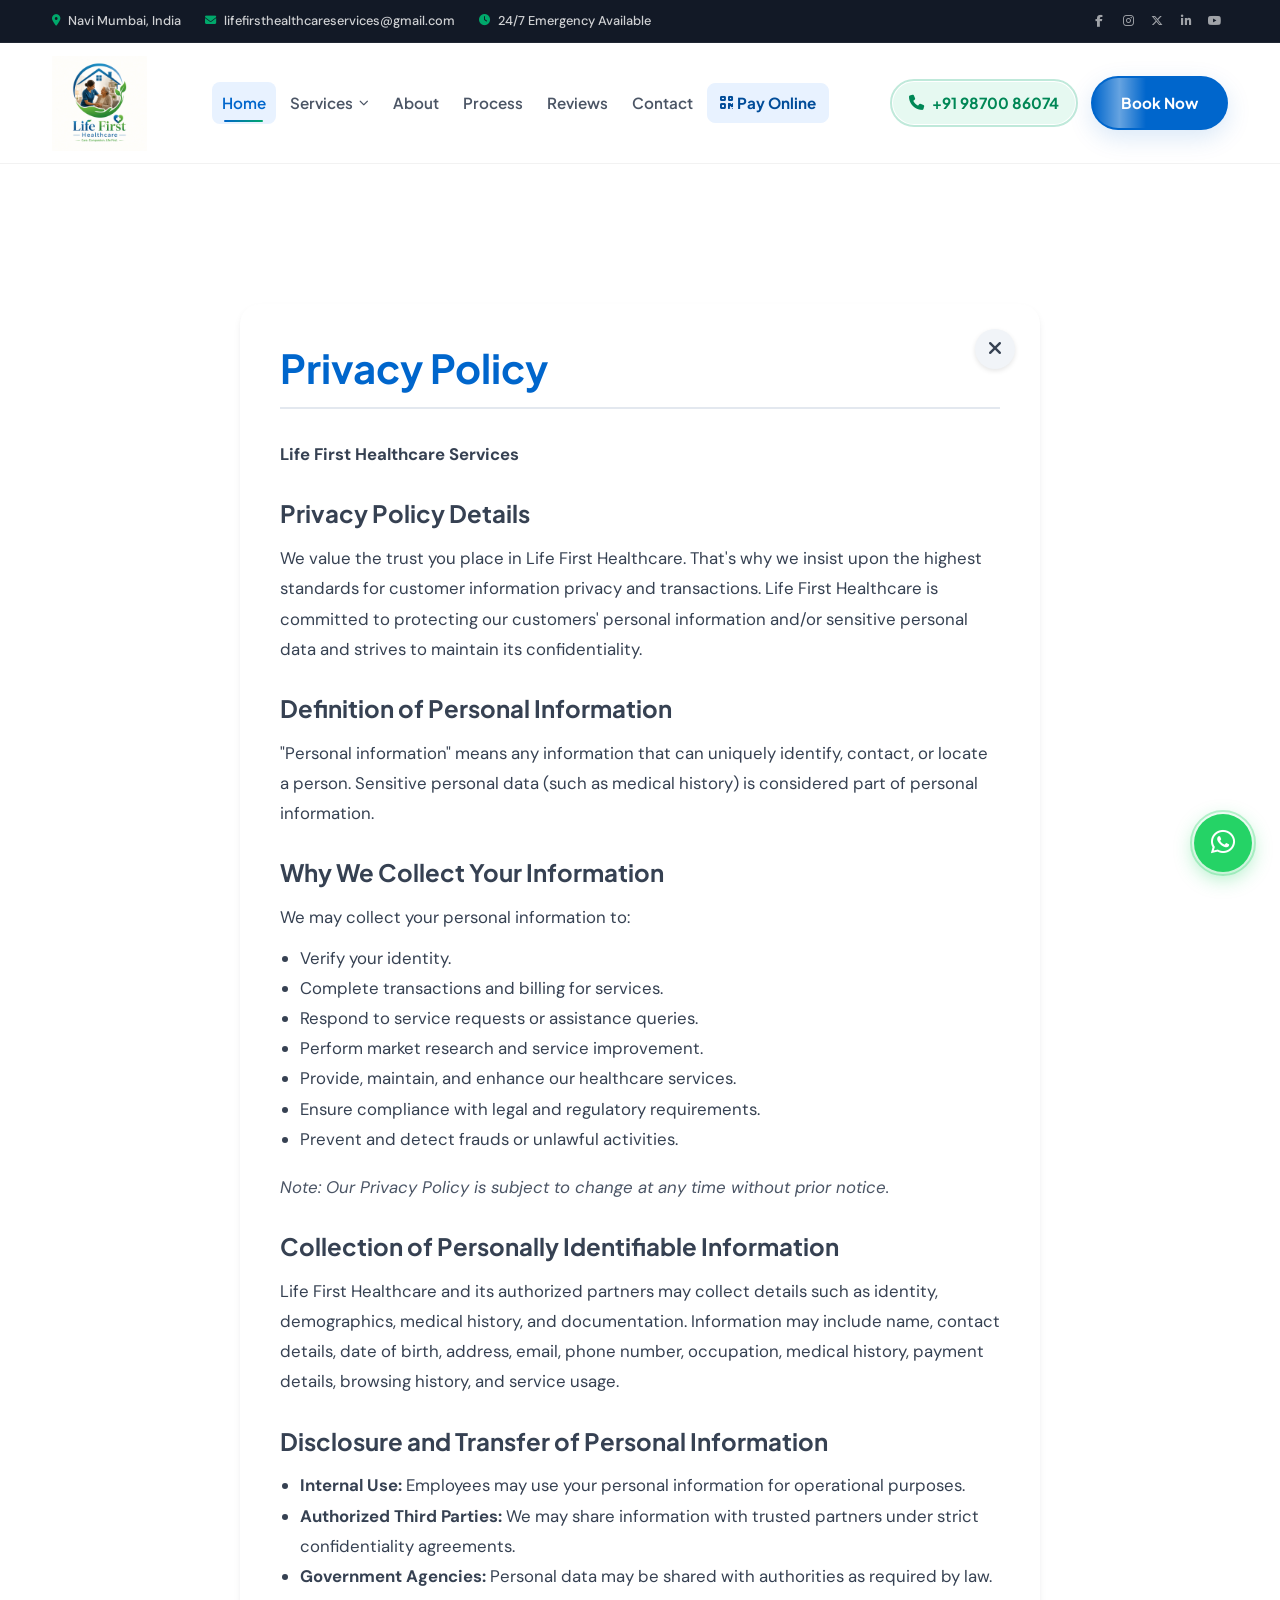
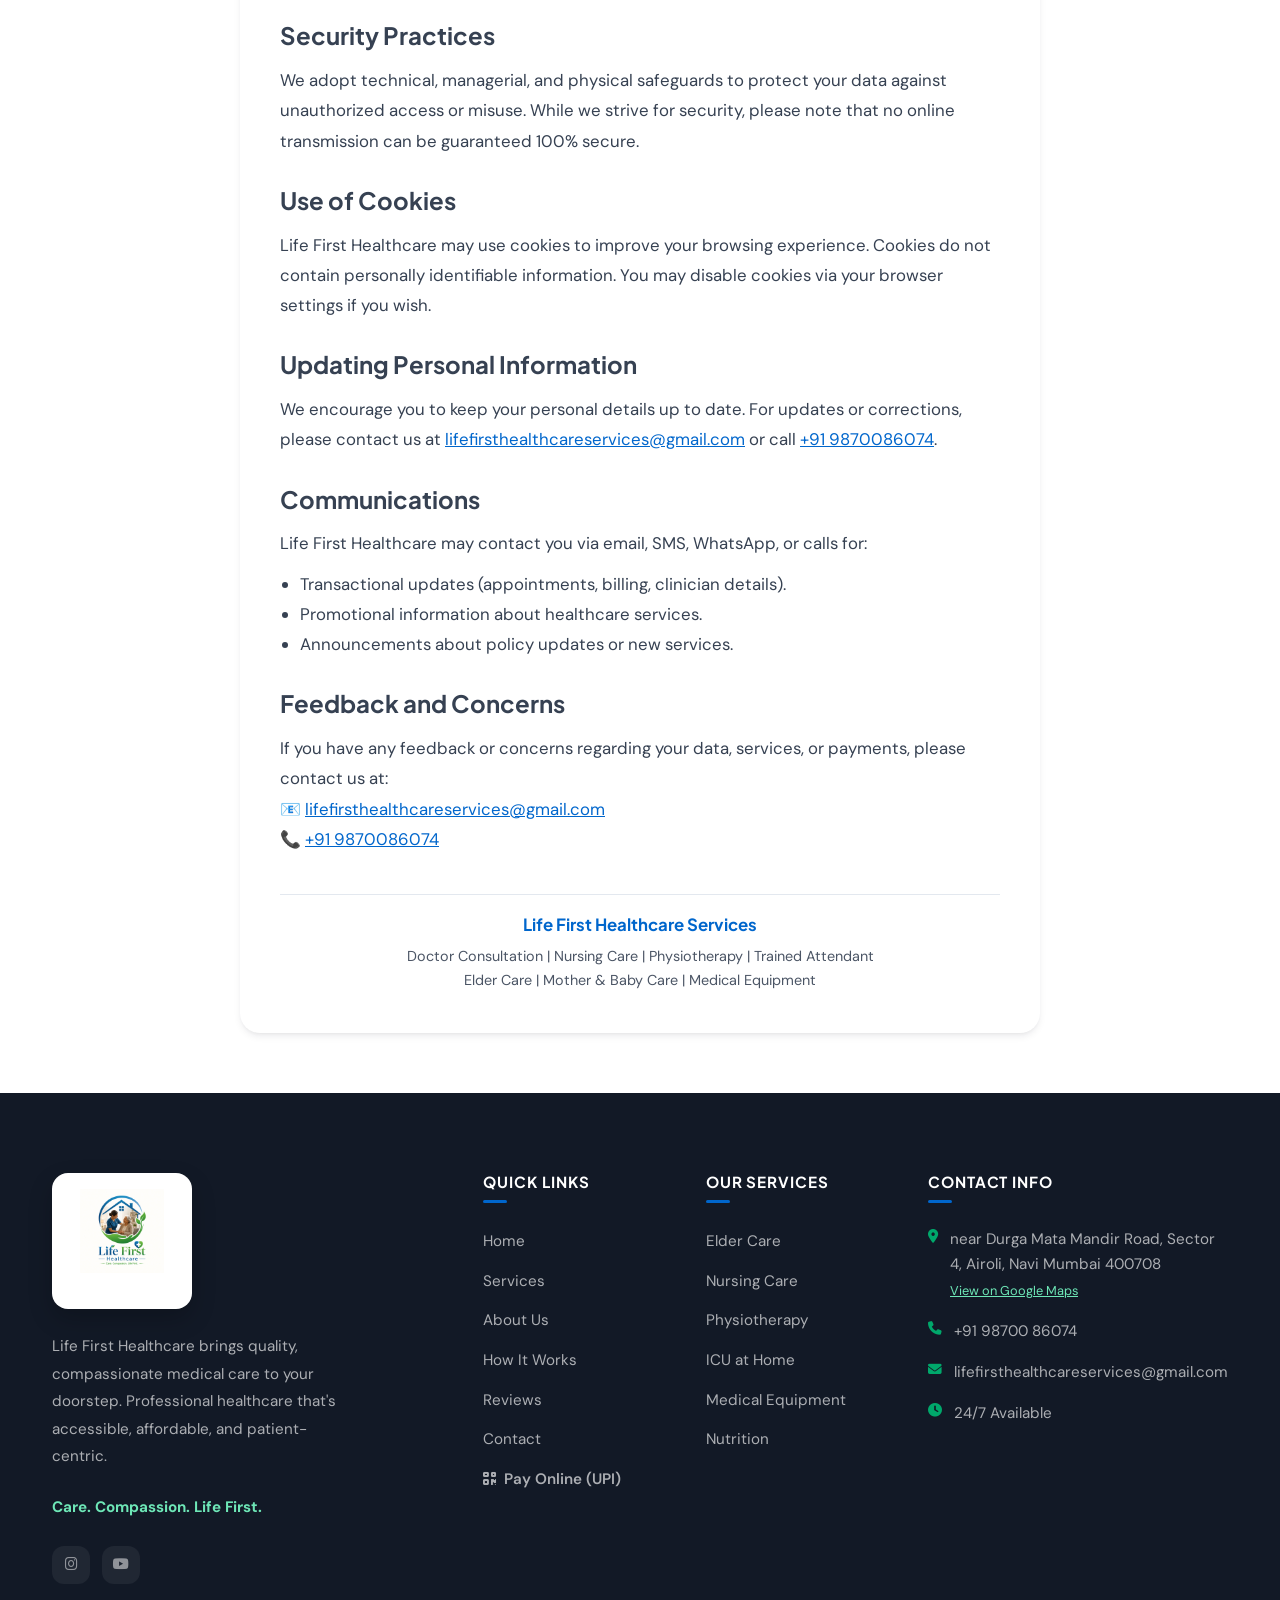
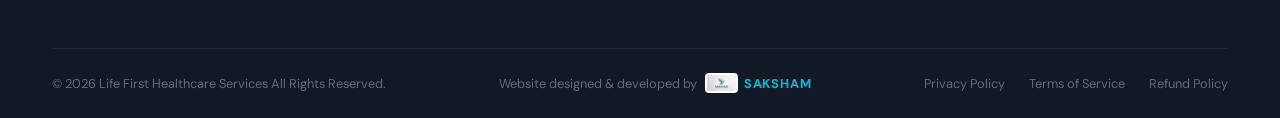
==== commit b2162f36: "Added SAKSHAM creator credits and logo to footer" ====
--- a/privacy.html
+++ b/privacy.html
@@ -270,6 +270,15 @@
 
       <div class="footer-bottom">
         <p>&copy; 2026 Life First Healthcare Services All Rights Reserved.</p>
+        
+        <div class="creator-credit">
+          <span>Website designed & developed by</span>
+          <a href="https://github.com/sujaldubey2636-gif" class="creator-link" target="_blank" rel="noopener noreferrer">
+            <img src="./assets/images/saksham-logo.jpg" alt="SAKSHAM Logo" class="creator-logo" />
+            <span class="creator-name">SAKSHAM</span>
+          </a>
+        </div>
+
         <div class="footer-bottom-links">
           <a href="privacy.html">Privacy Policy</a>
           <a href="terms.html">Terms of Service</a>
--- a/assets/css/styles.css
+++ b/assets/css/styles.css
@@ -2135,6 +2135,45 @@
   gap: var(--sp-6);
 }
 
+/* Creator Credit Styling */
+.creator-credit {
+  display: inline-flex;
+  align-items: center;
+  gap: 8px;
+  color: rgba(255, 255, 255, 0.35);
+  font-size: var(--text-xs);
+}
+
+.creator-link {
+  display: inline-flex;
+  align-items: center;
+  gap: 6px;
+  text-decoration: none;
+  font-weight: 700;
+  color: #00bcd4; /* Branded cyan color */
+  transition: all var(--t-base);
+}
+
+.creator-link:hover {
+  color: #00e5ff;
+  opacity: 0.9;
+}
+
+.creator-logo {
+  height: 20px;
+  width: auto;
+  border-radius: 4px;
+  object-fit: contain;
+  vertical-align: middle;
+  border: 1px solid rgba(255, 255, 255, 0.1);
+  padding: 1px;
+  background: white;
+}
+
+.creator-name {
+  letter-spacing: 0.8px;
+}
+
 /* ====================================
    FLOATING ELEMENTS
    ==================================== */
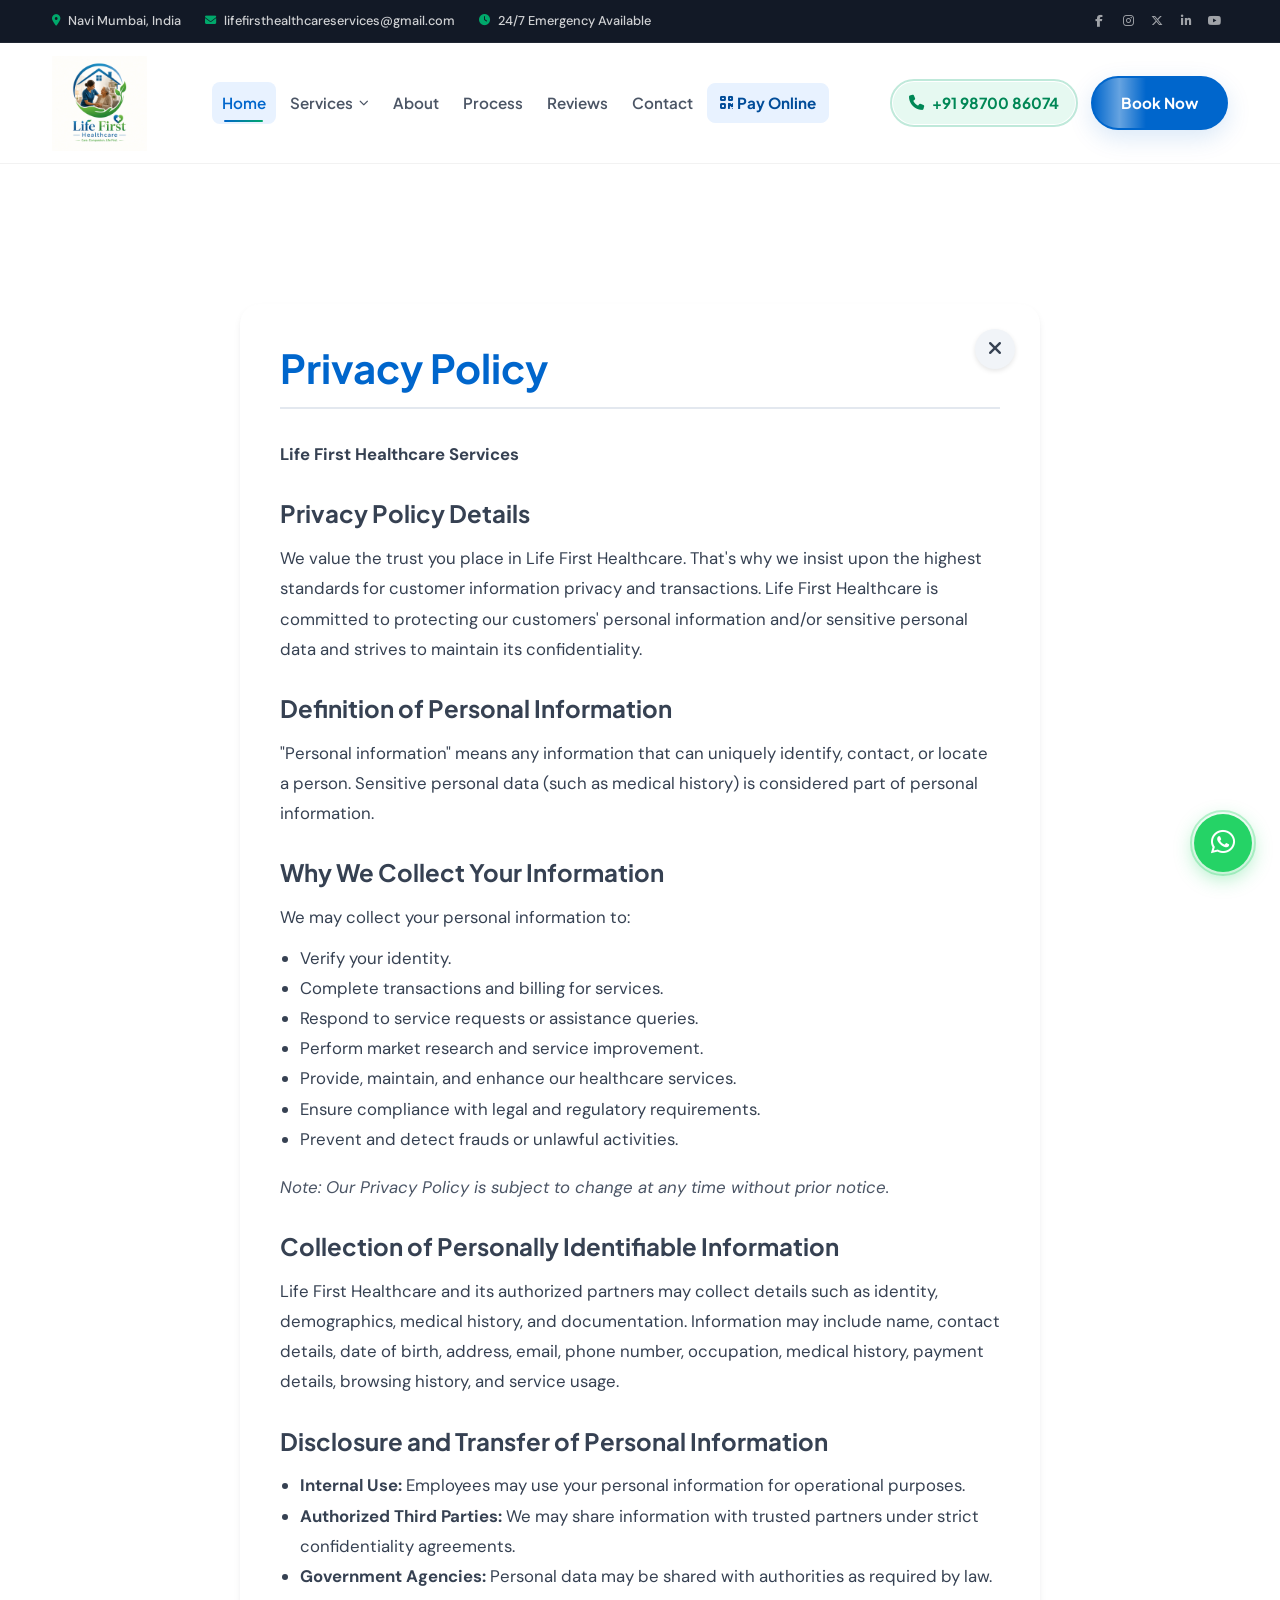
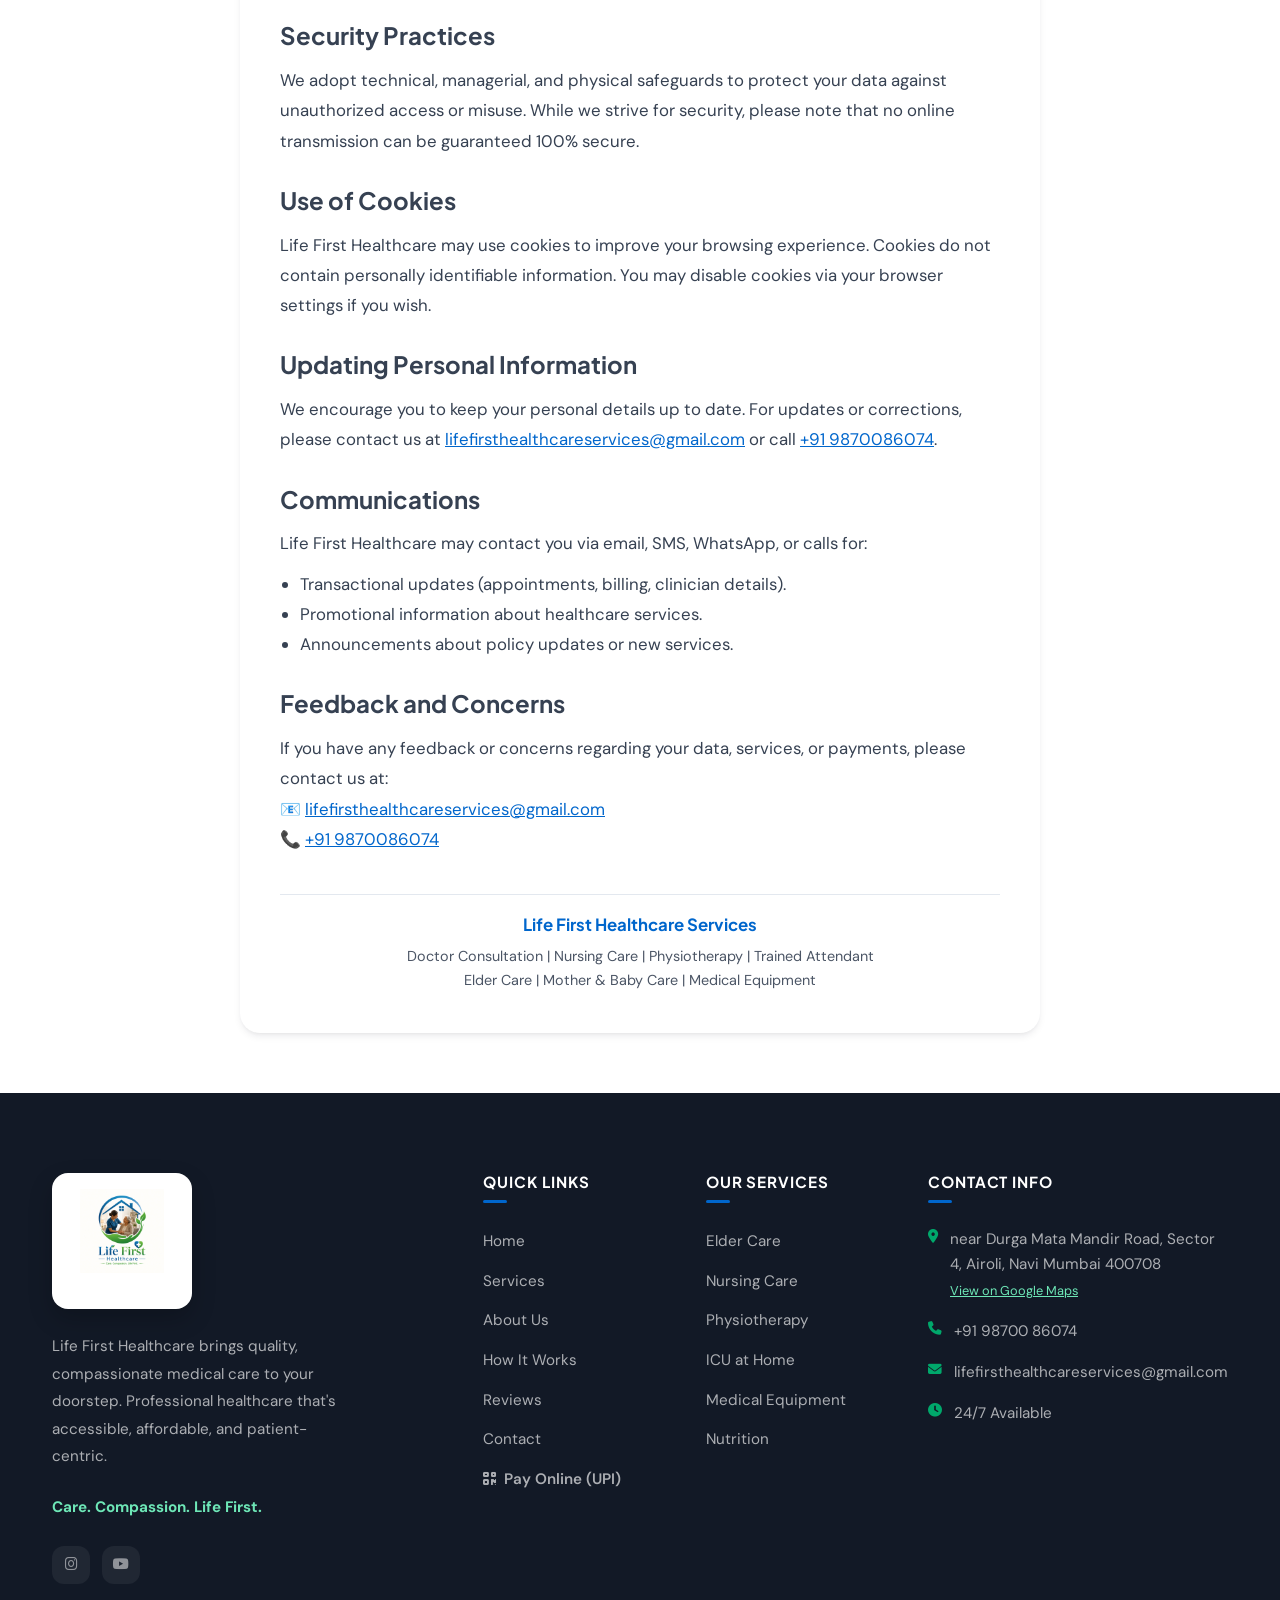
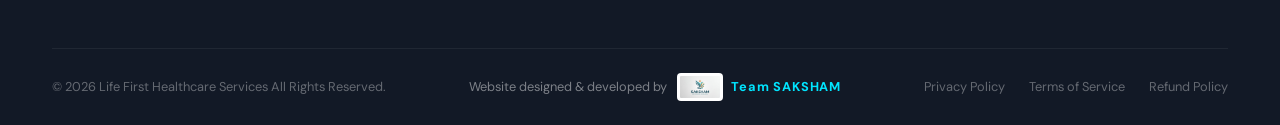
==== commit 41226812: "Updated credits to Team SAKSHAM and increased logo size" ====
--- a/privacy.html
+++ b/privacy.html
@@ -275,7 +275,7 @@
           <span>Website designed & developed by</span>
           <a href="https://github.com/sujaldubey2636-gif" class="creator-link" target="_blank" rel="noopener noreferrer">
             <img src="./assets/images/saksham-logo.jpg" alt="SAKSHAM Logo" class="creator-logo" />
-            <span class="creator-name">SAKSHAM</span>
+            <span class="creator-name">Team SAKSHAM</span>
           </a>
         </div>
 
--- a/assets/css/styles.css
+++ b/assets/css/styles.css
@@ -2139,34 +2139,34 @@
 .creator-credit {
   display: inline-flex;
   align-items: center;
-  gap: 8px;
-  color: rgba(255, 255, 255, 0.35);
+  gap: 10px;
+  color: rgba(255, 255, 255, 0.45);
   font-size: var(--text-xs);
 }
 
 .creator-link {
   display: inline-flex;
   align-items: center;
-  gap: 6px;
+  gap: 8px;
   text-decoration: none;
   font-weight: 700;
-  color: #00bcd4; /* Branded cyan color */
+  color: #00e5ff; /* Brighter branded cyan color */
   transition: all var(--t-base);
 }
 
 .creator-link:hover {
-  color: #00e5ff;
-  opacity: 0.9;
+  color: #ffffff;
+  opacity: 1;
 }
 
 .creator-logo {
-  height: 20px;
+  height: 28px; /* Increased from 20px to make it stand out */
   width: auto;
   border-radius: 4px;
   object-fit: contain;
   vertical-align: middle;
-  border: 1px solid rgba(255, 255, 255, 0.1);
-  padding: 1px;
+  border: 1px solid rgba(255, 255, 255, 0.2);
+  padding: 2px;
   background: white;
 }
 
